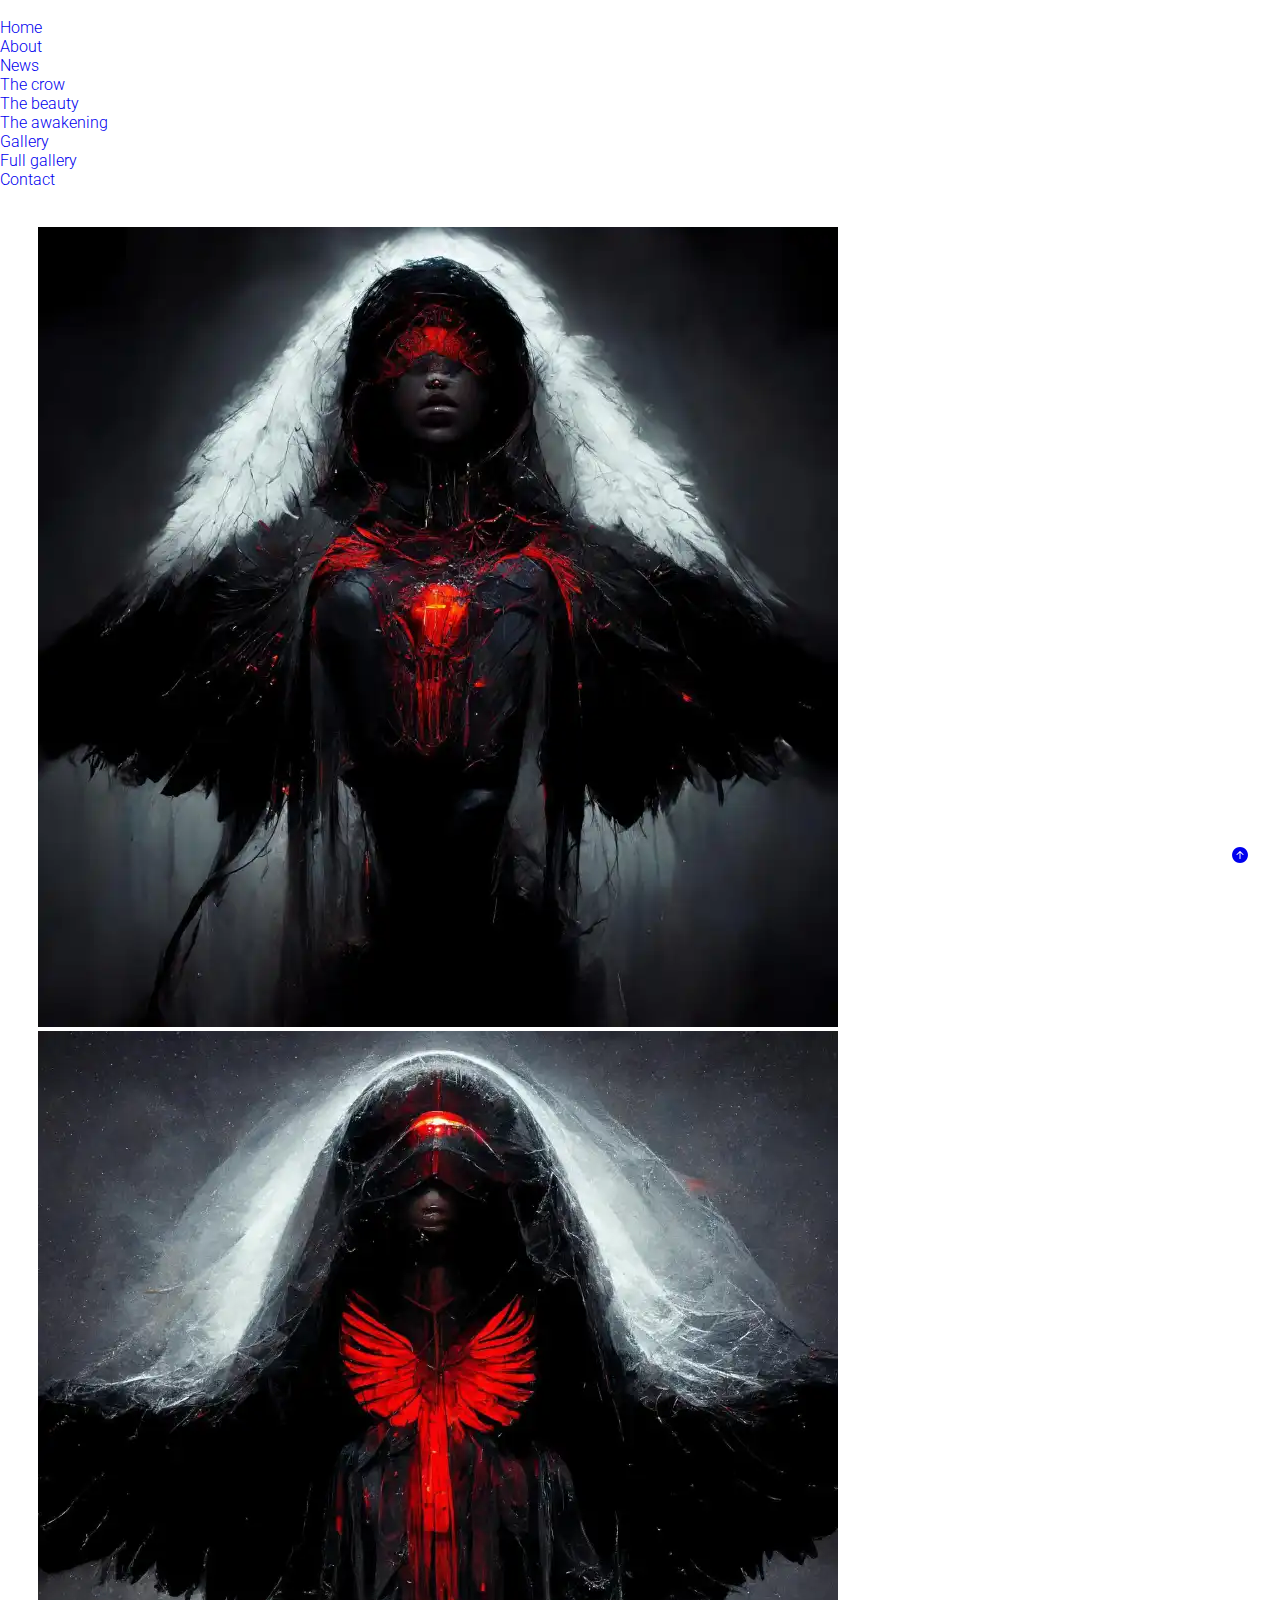
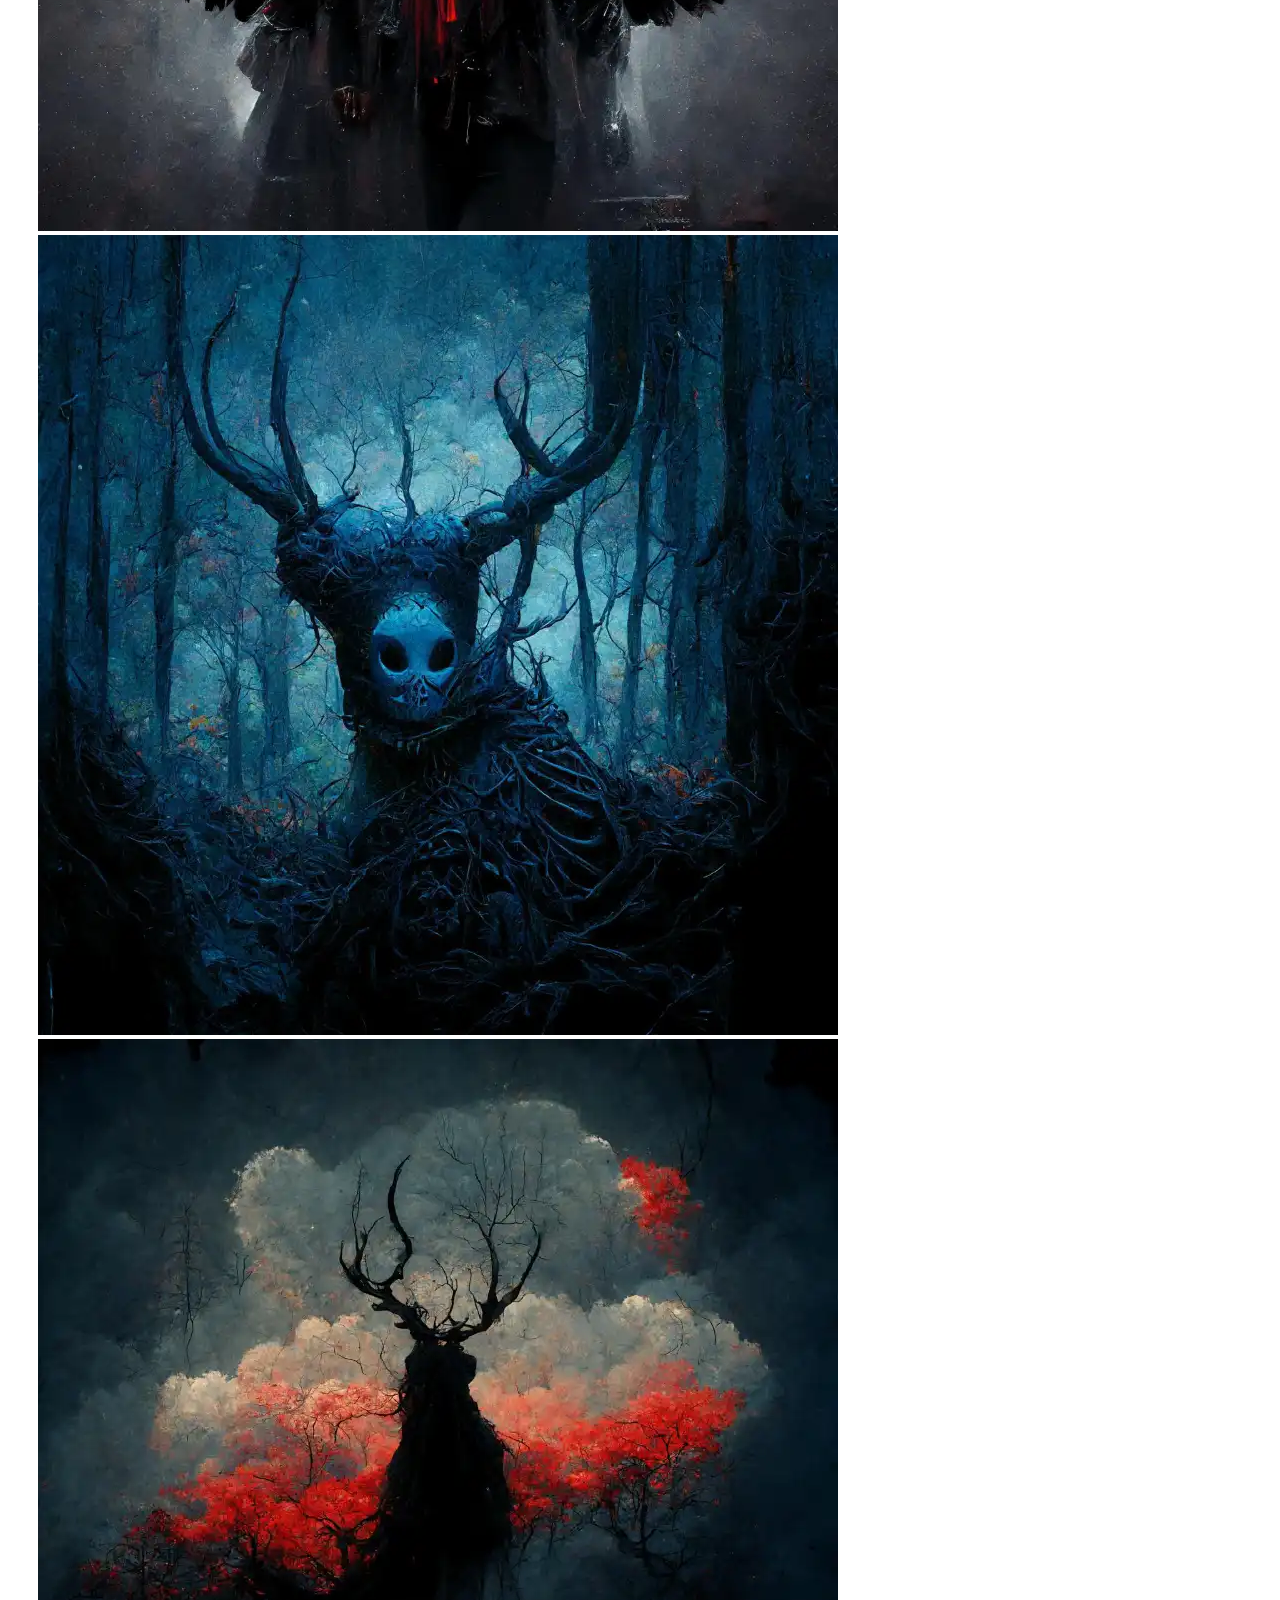
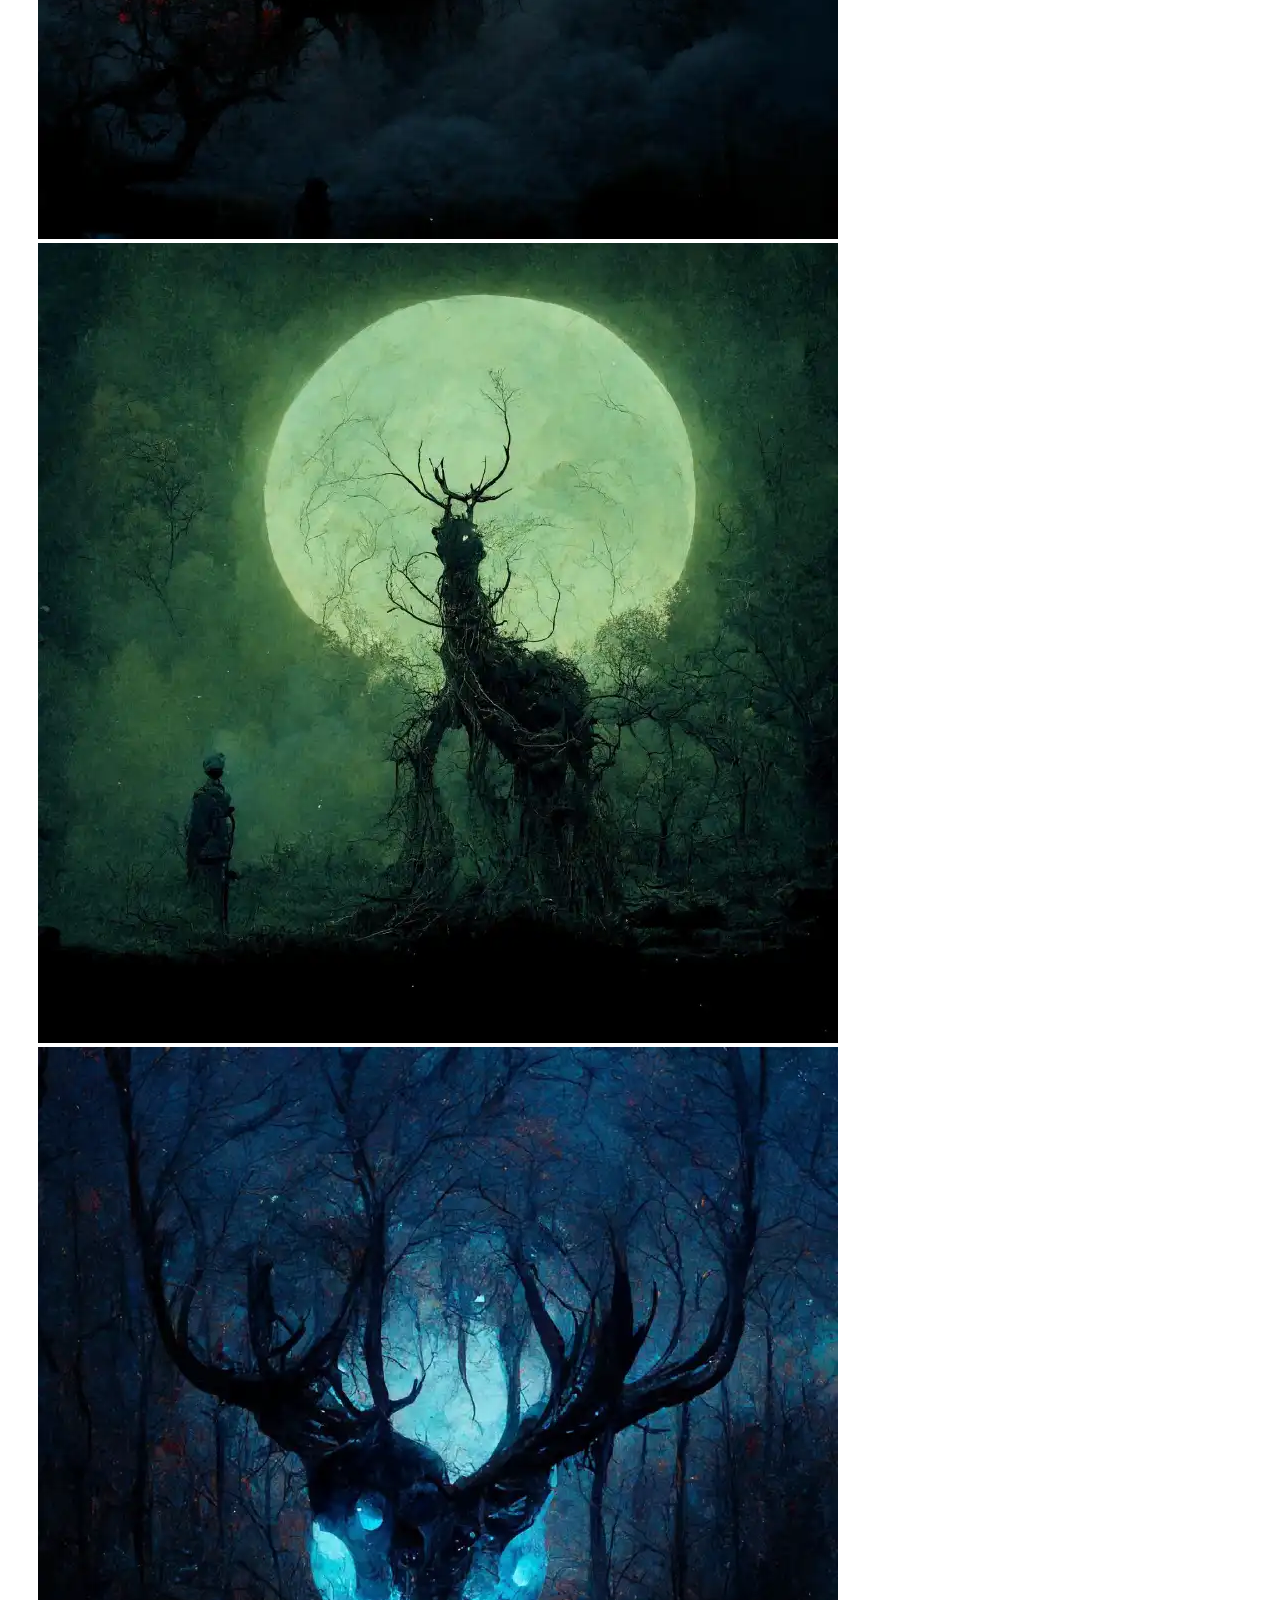
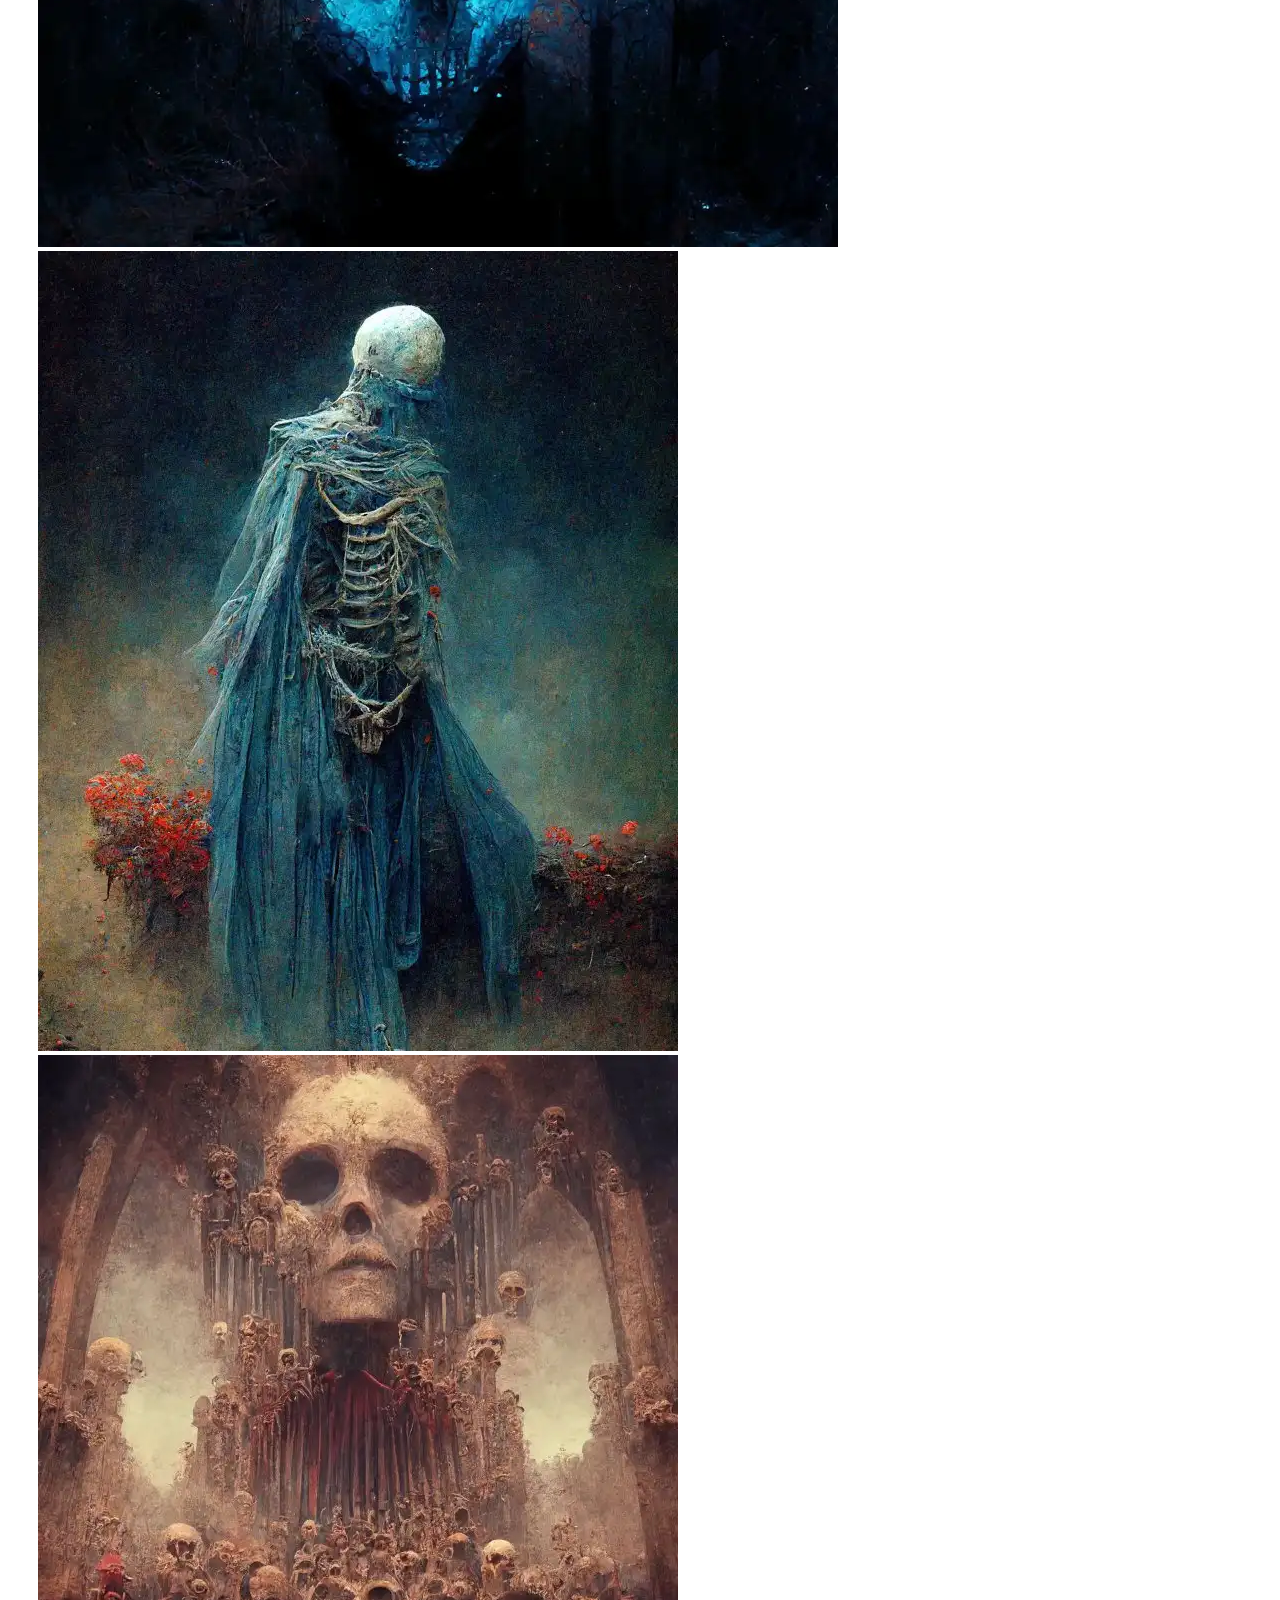
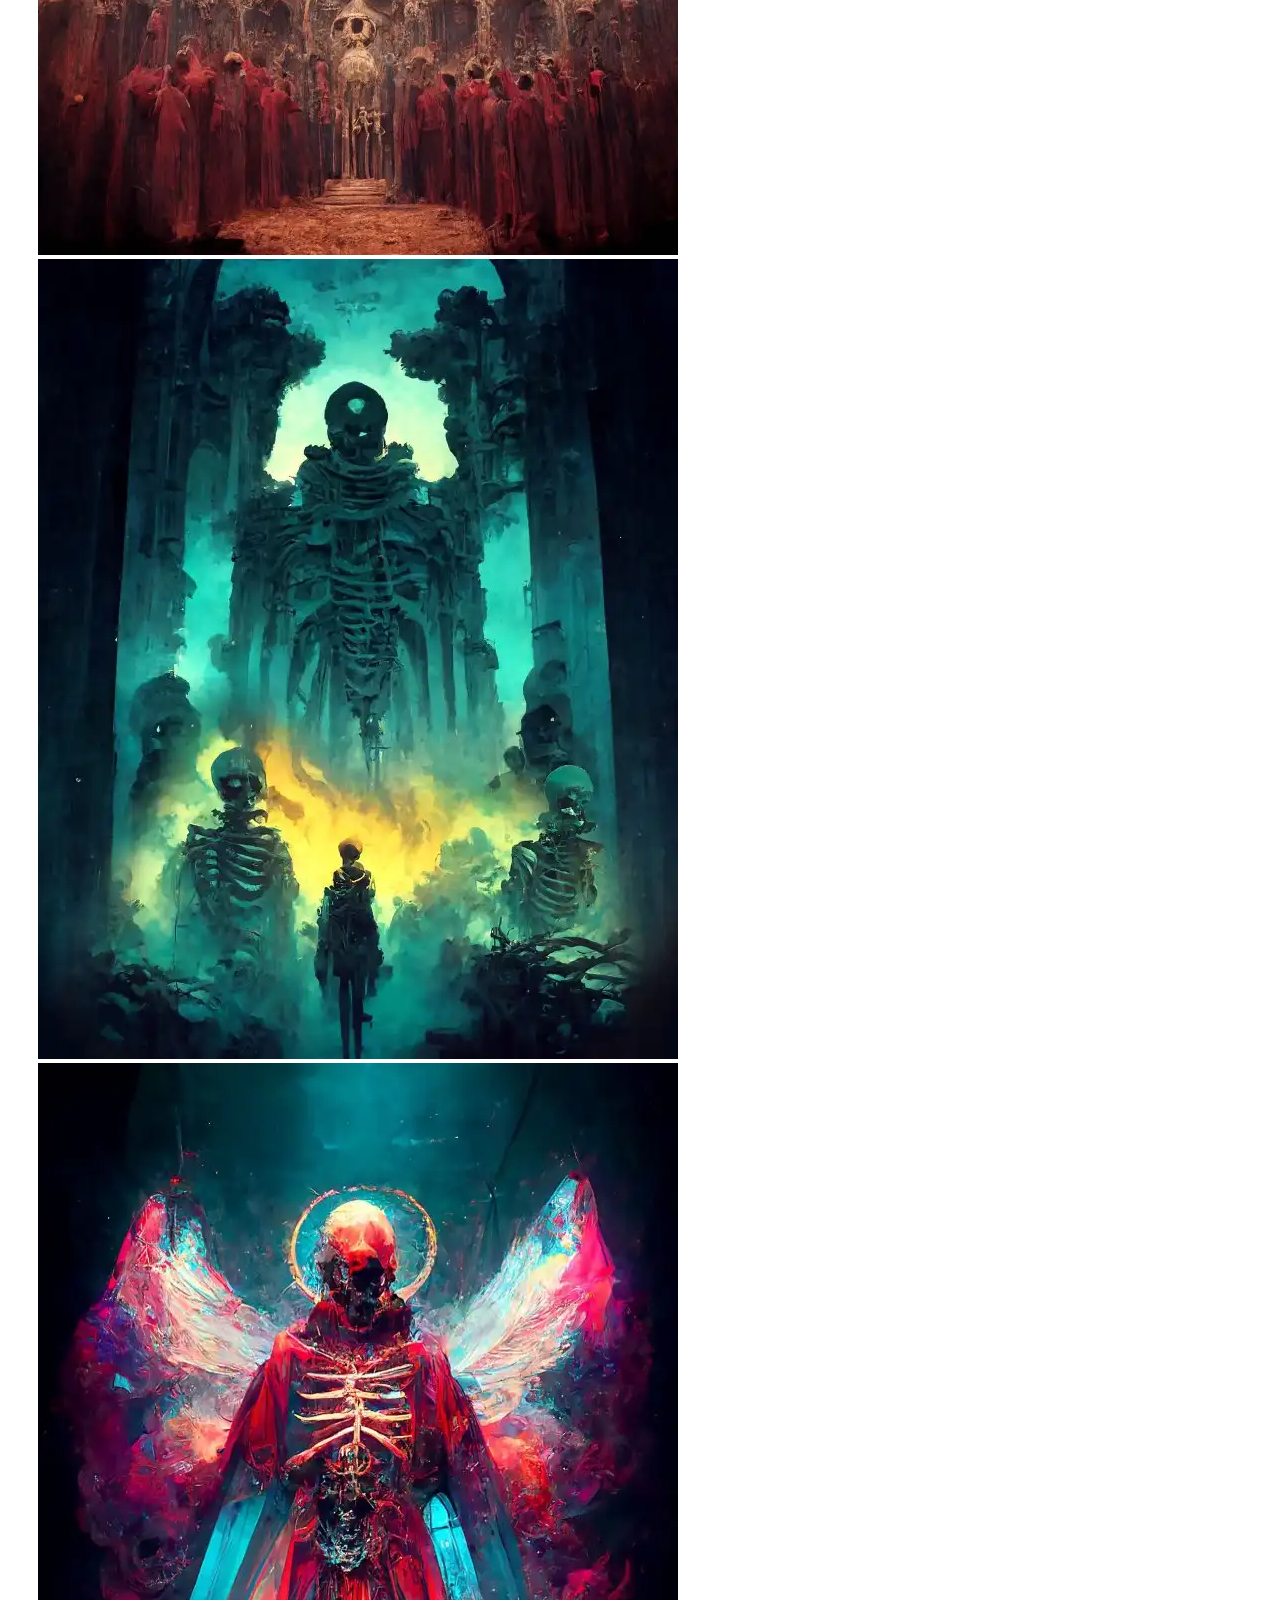
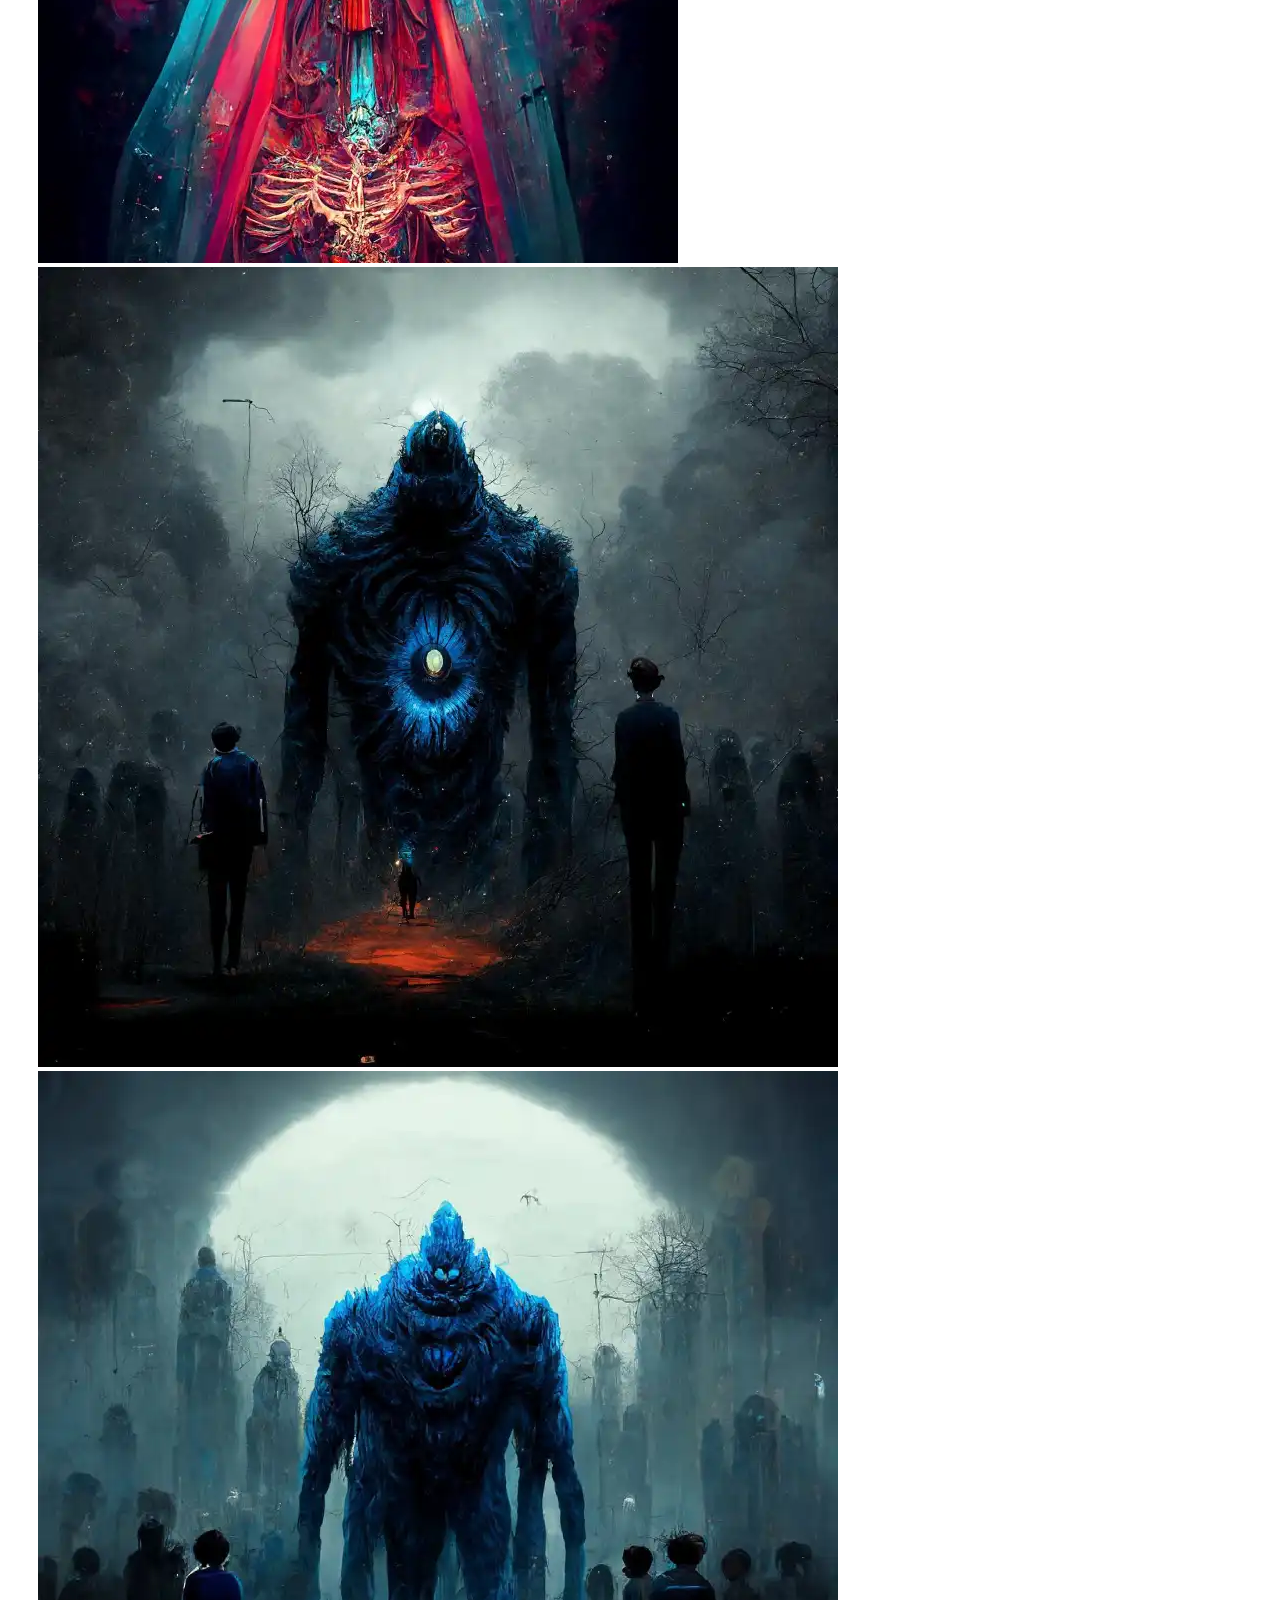
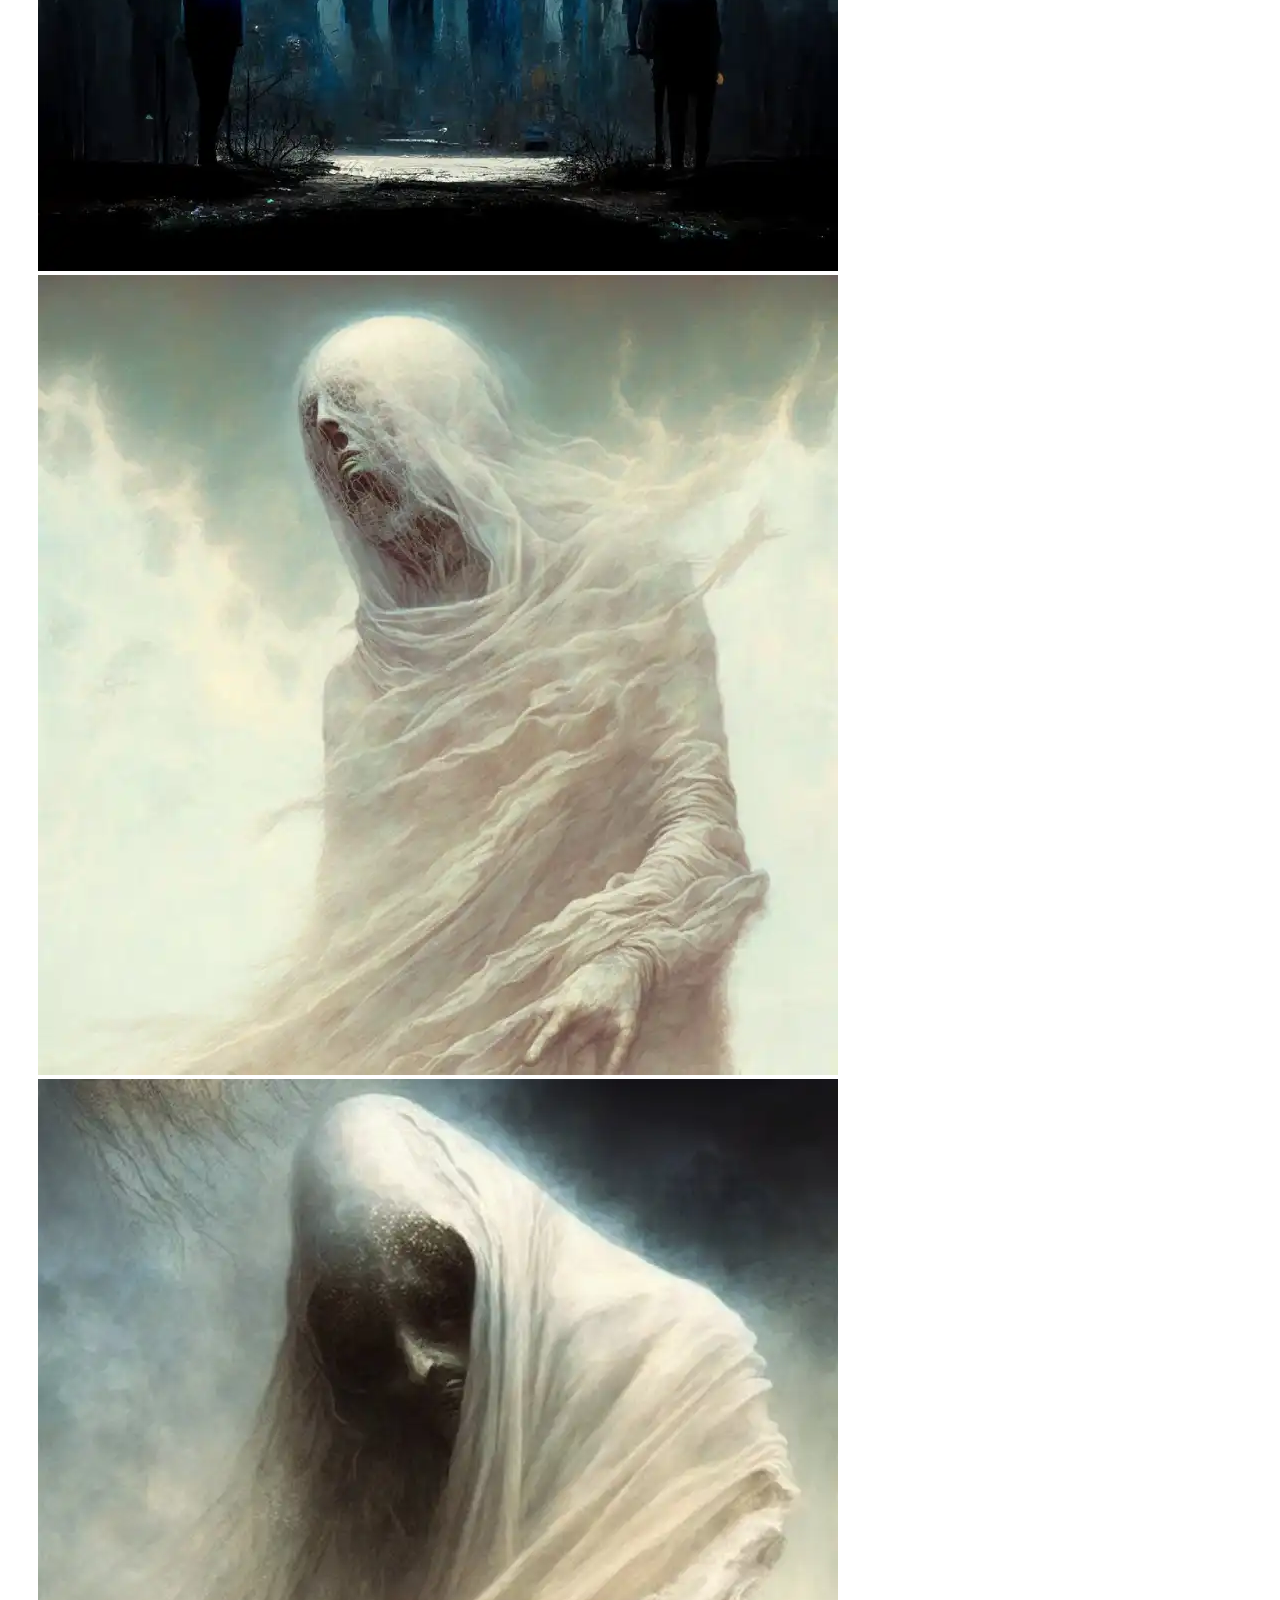
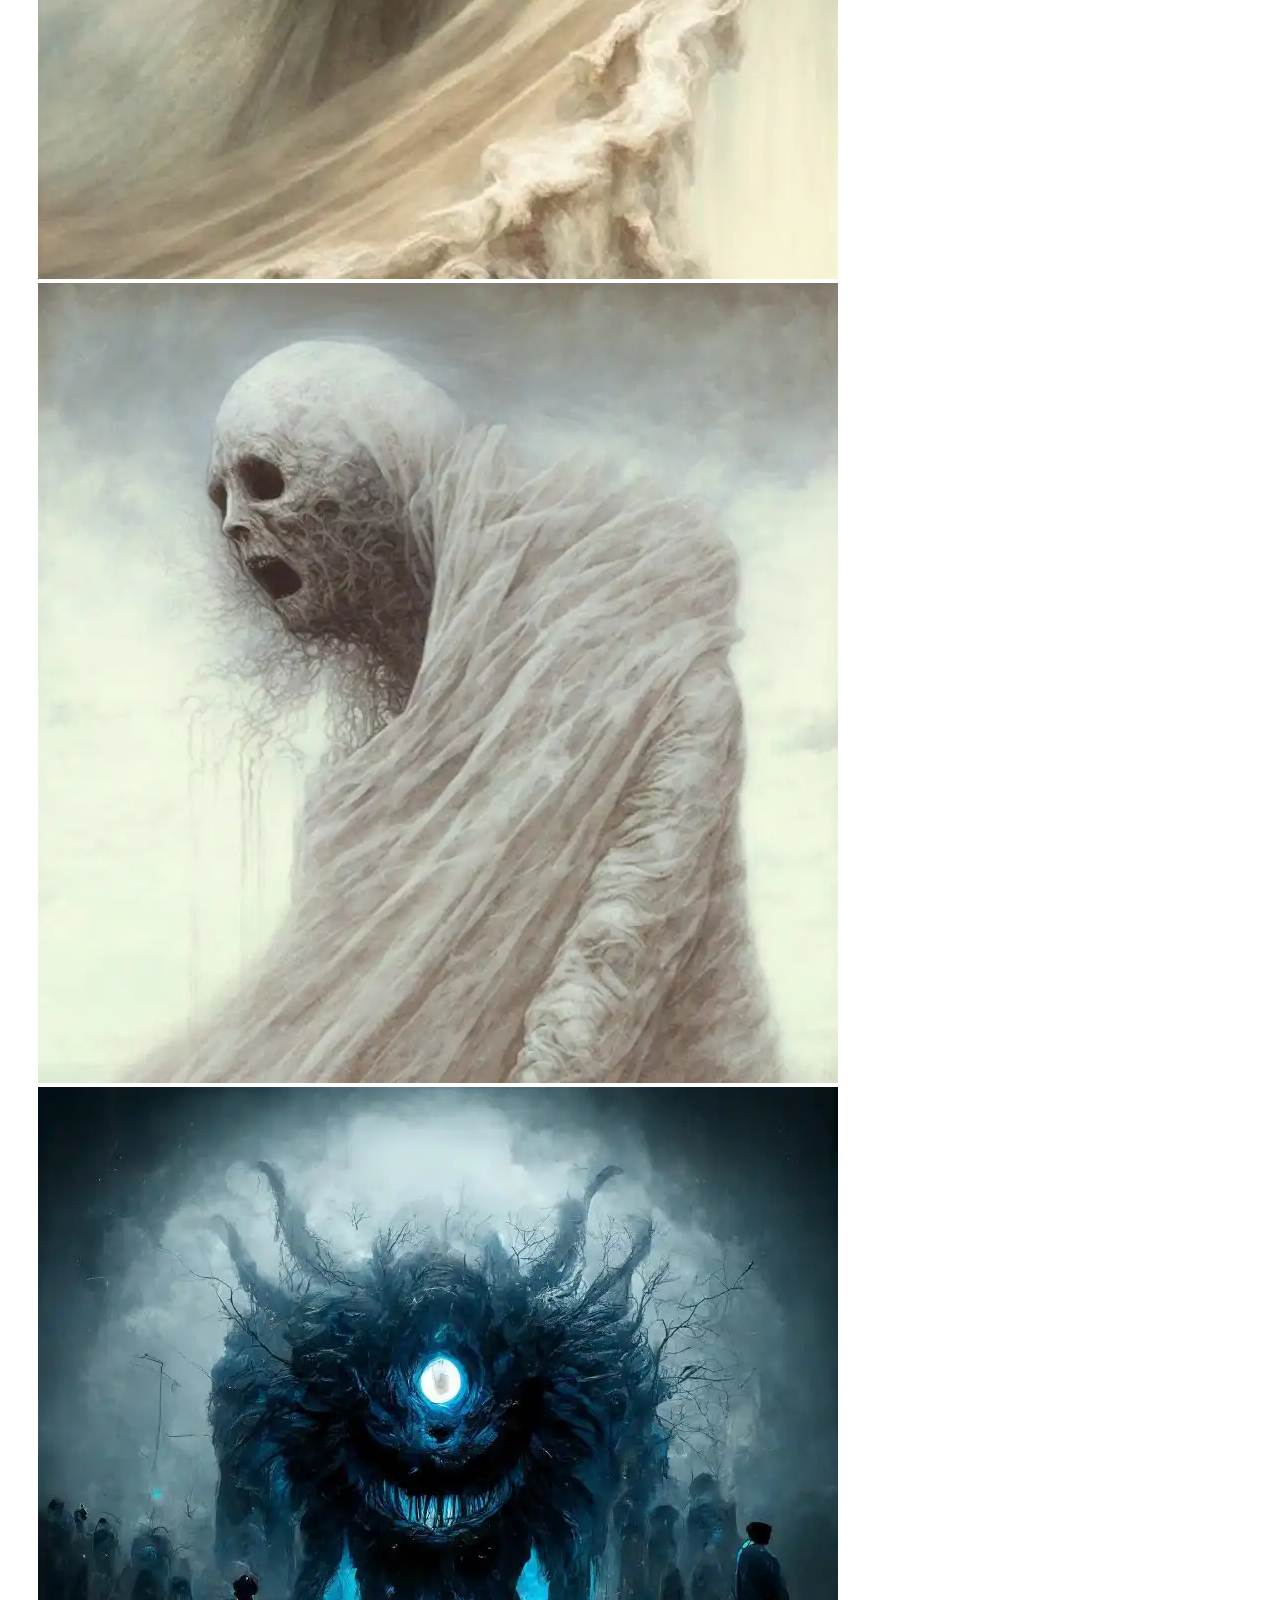
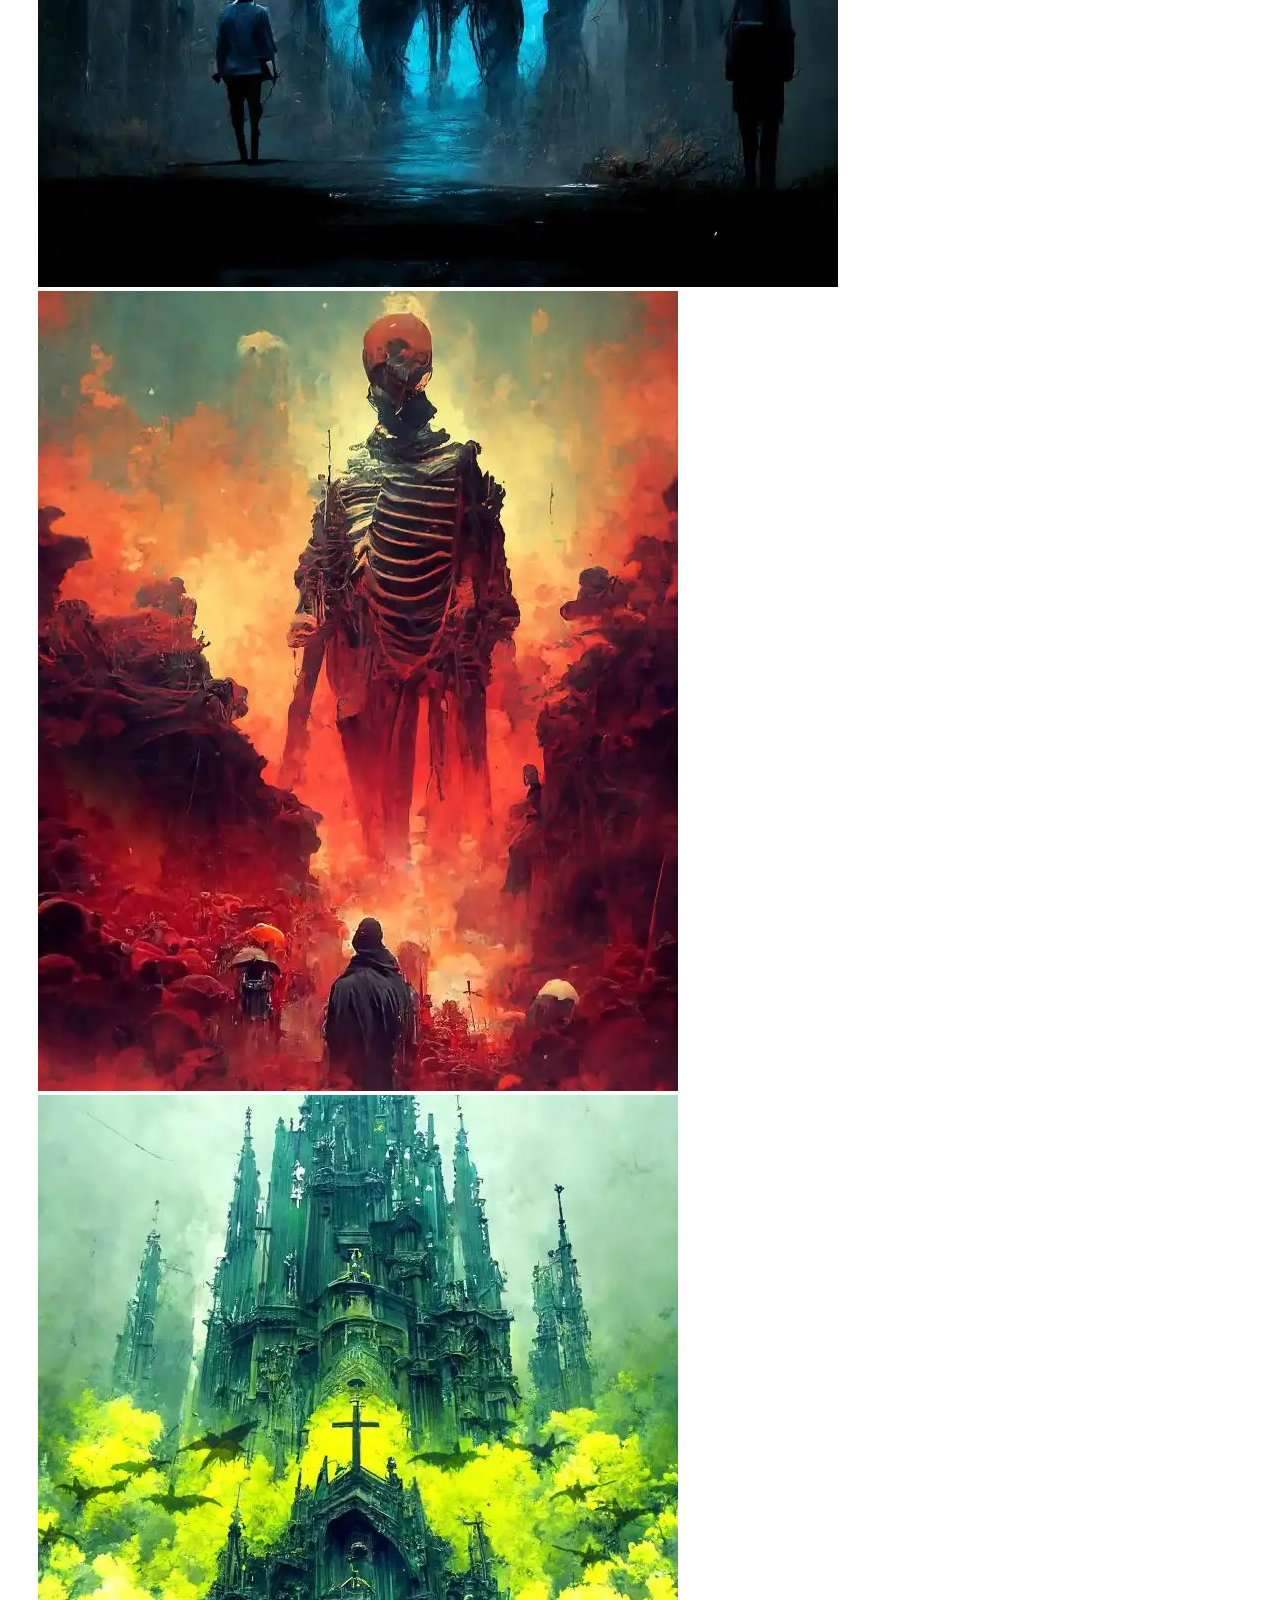
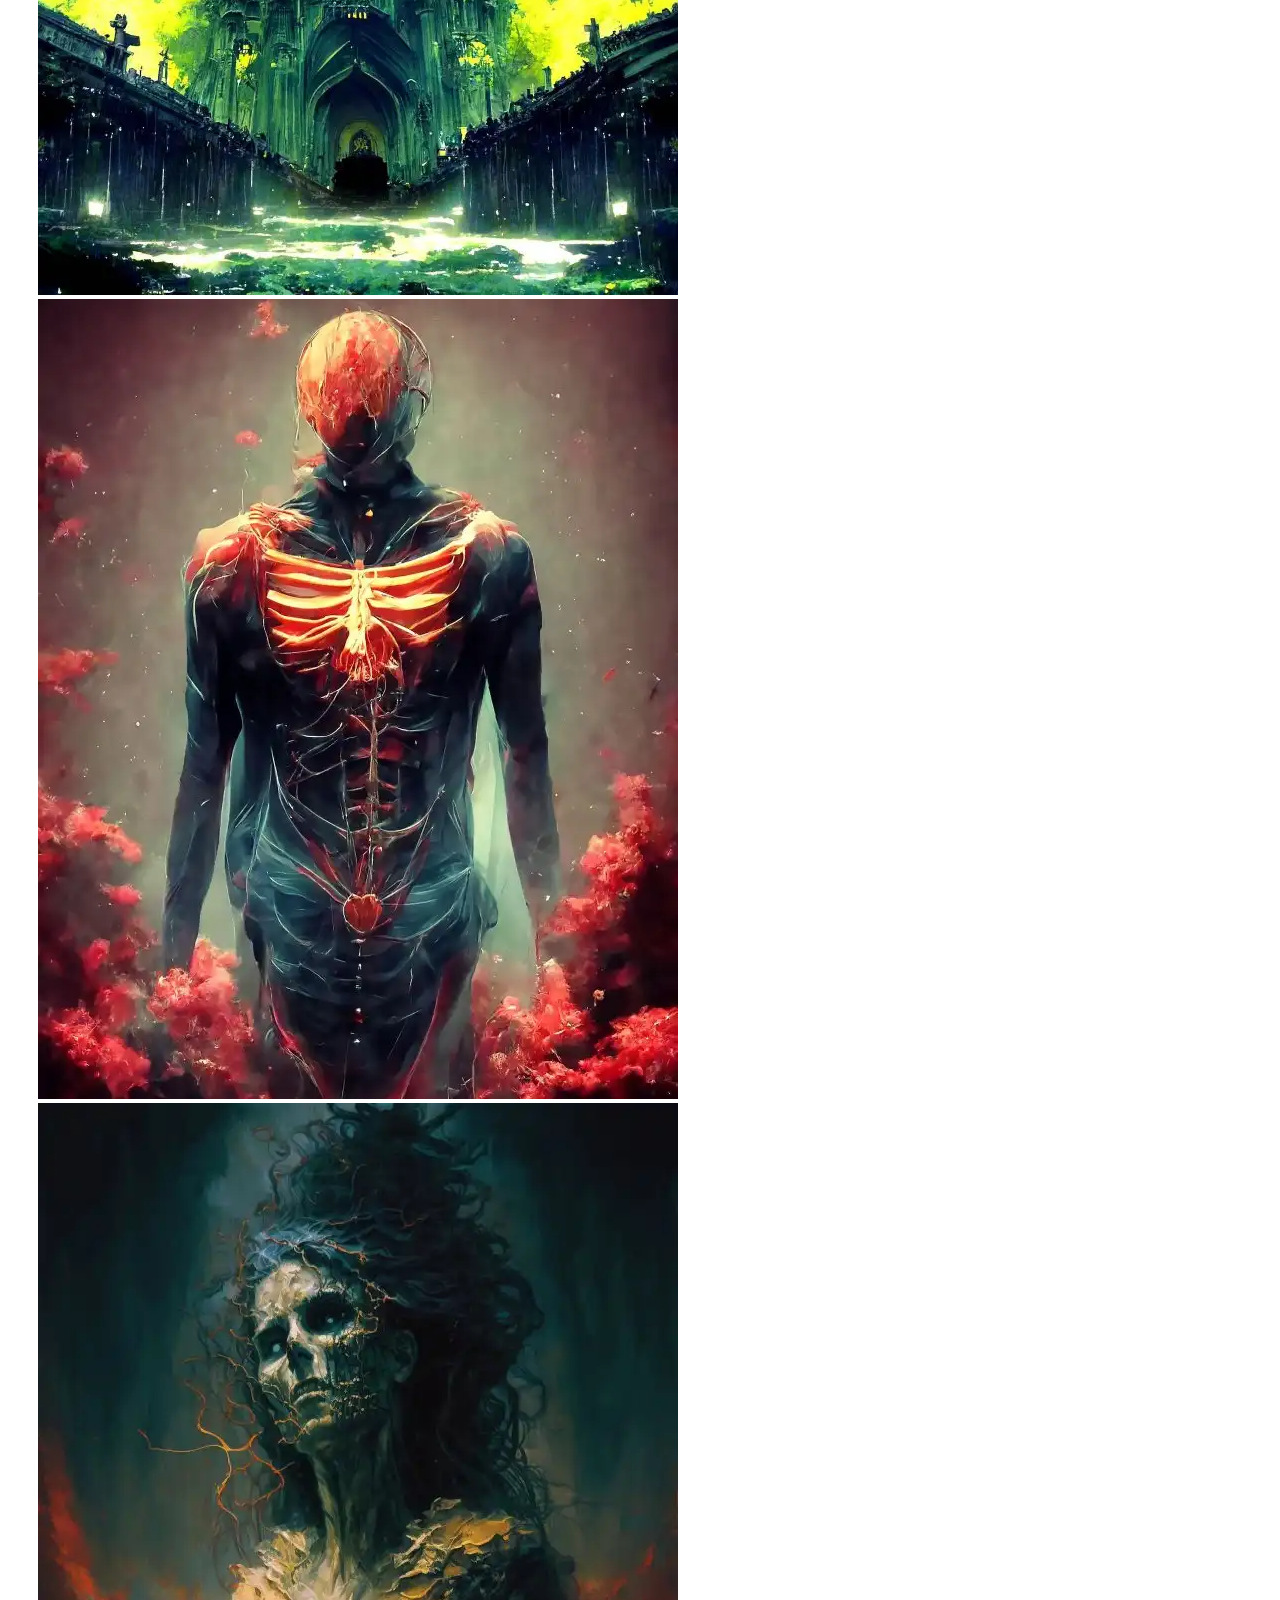
==== pages/gallery.html @ 19bfbe84 "commit de proyecto final" ====
<!DOCTYPE html>
<html lang="en">

<head>
    <meta charset="UTF-8">
    <meta http-equiv="X-UA-Compatible" content="IE=edge">
    <meta name="viewport" content="width=device-width, initial-scale=1.0">
    <meta name="description" content="full gallery for abysmial art">
    <meta name="keywords" content="art, gallery, abysmial, AI, artificial, dark, comission">
    <link rel="shortcut icon" href="../media/misc/favIcon.jpg" type="image/x-icon">
    <link href="https://cdn.jsdelivr.net/npm/bootstrap@5.3.0-alpha3/dist/css/bootstrap.min.css" rel="stylesheet"
        integrity="sha384-KK94CHFLLe+nY2dmCWGMq91rCGa5gtU4mk92HdvYe+M/SXH301p5ILy+dN9+nJOZ" crossorigin="anonymous">
    <link rel="stylesheet" href="https://cdn.jsdelivr.net/npm/bootstrap-icons@1.10.5/font/bootstrap-icons.css">
    <link rel="stylesheet" href="../css/styles.css">
    <title>Abysmial AI art - Gallery</title>
</head>

<body>
    <!--inicio navbar-->
    <nav class="navbar fixed-top navbar-expand-lg bg-black" data-bs-theme="dark">
        <button class="navbar-toggler ms-auto" type="button" data-bs-toggle="collapse"
            data-bs-target="#navbarNavDropdown" aria-controls="navbarNavDropdown" aria-expanded="false"
            aria-label="Toggle navigation">
            <span class="navbar-toggler-icon c-toggler-icon"></span>
        </button>
        <div class="collapse navbar-collapse justify-content-center" id="navbarNavDropdown">
            <!-- justify-content-center centra todo, va aca para que el boton de mobile no quede centrado-->
            <ul class="navbar-nav">
                <li class="nav-item px-3"> <!--px es padding derecha-->
                    <a class="c-link nav-link text-white" href="../index.html#home">Home</a>
                </li>
                <li class="nav-item px-3">
                    <a class="c-link nav-link text-white" href="../index.html#about">About</a>
                </li>
                <li class="nav-item dropdown px-3">
                    <a class="c-link nav-link dropdown-toggle text-white" href="#" role="button"
                        data-bs-toggle="dropdown" aria-expanded="false">
                        News
                    </a>
                    <ul class="dropdown-menu px-3 bg-black">
                        <li><a class="c-link dropdown-item text-white" href="./theCrow.html">The crow</a></li>
                        <li><a class="c-link dropdown-item text-white" href="./theBeauty.html">The beauty</a></li>
                        <li><a class="c-link dropdown-item text-white" href="./theAwakening.html">The awakening</a></li>
                    </ul>
                </li>
                <li class="nav-item dropdown px-3">
                    <a class="c-link nav-link dropdown-toggle text-white" href="#gallery" role="button"
                        data-bs-toggle="dropdown" aria-expanded="false">
                        Gallery
                    </a>
                    <ul class="dropdown-menu px-3 bg-black">
                        <li><a class="c-link dropdown-item text-white" href="./gallery.html">Full gallery</a></li>
                    </ul>
                </li>
                <li class="nav-item px-3">
                    <a class="c-link nav-link text-white" href="../index.html#contact">Contact</a>
                </li>
            </ul>
        </div>
    </nav>
    <!--fin navbar-->

    <section class="container mt-5 mb-5" id="gallery-full">
        <div class="row">
            <div class="col-xl-6 col-sm-12 p-2">
                <img class="img-fluid" src="../media/img/single/justice_1.webp" alt="justice 1">
            </div>
            <div class="col-xl-6 col-sm-12 p-2">
                <img class="img-fluid" src="../media/img/single/justice_2.webp" alt="justice 2">
            </div>
        </div>
        <div class="row">
            <div class="col-xl-3 col-md-6 col-sm-12 p-2">
                <img class="img-fluid" src="../media/img/single/nightStag_3.webp" alt="night stag 3">
            </div>
            <div class="col-xl-3 col-md-6 col-sm-12 p-2">
                <img class="img-fluid" src="../media/img/single/nightStag_1.webp" alt="night stag 1">
            </div>
            <div class="col-xl-3 col-md-6 col-sm-12 p-2">
                <img class="img-fluid" src="../media/img/single/nightStag_2.webp" alt="night stag 2">
            </div>
            <div class="col-xl-3 col-md-6 col-sm-12 p-2">
                <img class="img-fluid" src="../media/img/single/nightStag_5.webp" alt="night stag 5">
            </div>
        </div>
        <div class="row">
            <!--p-2 es el padding-->
            <div class="col-xl-3 col-md-6 col-sm-12 p-2">
                <img class="img-fluid" src="../media/img/single/loneliness.webp" alt="loneliness">
            </div>
            <div class="col-xl-3 col-md-6 col-sm-12 p-2">
                <img class="img-fluid" src="../media/img/single/home.webp" alt="home">
            </div>
            <div class=" col-xl-3 col-md-6 col-sm-12 p-2">
                <img class="img-fluid" src="../media/img/single/expanse.webp" alt="expanse">
            </div>
            <div class="col-xl-3 col-md-6 col-sm-12 p-2">
                <img class="img-fluid" src="../media/img/single/forgiveness.webp" alt="forgiveness">
            </div>
        </div>
        <div class="row">
            <div class="col-xl-6 col-sm-12 p-2">
                <img class="img-fluid" src="../media/img/single/blueIcon_2.webp" alt="blue icon 2">
            </div>
            <div class="col-xl-6 col-sm-12 p-2">
                <img class="img-fluid" src="../media/img/single/blueIcon_3.webp" alt="blue icon 3">
            </div>
        </div>
        <div class="row">
            <div class="col-xl-3 col-md-6 col-sm-12 p-2">
                <img class="img-fluid" src="../media/img/single/beyondThePale_1.webp" alt="the pale 1">
            </div>
            <div class="col-xl-3 col-md-6 col-sm-12 p-2">
                <img class="img-fluid" src="../media/img/single/beyondThePale_2.webp" alt="the pale 2">
            </div>
            <div class="col-xl-3 col-md-6 col-sm-12 p-2">
                <img class="img-fluid" src="../media/img/single/beyondThePale_3.webp" alt="the pale 3">
            </div>
            <div class="col-xl-3 col-md-6 col-sm-12 p-2">
                <img class="img-fluid" src="../media/img/single/blueIcon_1.webp" alt="blue icon 1">
            </div>
        </div>
        <div class="row">
            <div class="col-xl-3 col-sm-12 p-2">
                <img class="img-fluid" src="../media/img/single/iconOfSin.webp" alt="icon of sin">
            </div>
            <div class="col-xl-3  col-sm-12 p-2">
                <img class="img-fluid" src="../media/img/single/theCastle.webp" alt="the castle">
            </div>
            <div class="col-xl-3 col-sm-12 p-2">
                <img class="img-fluid" src="../media/img/single/vulnerability.webp" alt="vulnerability">
            </div>
            <div class="col-xl-3 col-sm-12 p-2">
                <img class="img-fluid" src="../media/img/single/decayingMemory.webp" alt="decaying memory">
            </div>
        </div>
        <div class="row">
            <div class="col-xl-6 col-sm-12 p-2">
                <img class="img-fluid" src="../media/img/single/orchestra.webp" alt="orchesta">
            </div>
            <div class="col-xl-6 col-sm-12 p-2">
                <img class="img-fluid" src="../media/img/single/theLamentConfiguration.webp" alt="lament configuration">
            </div>
        </div>
        <div class="row">
            <div class="col-xl-3 col-md-6 col-sm-12 p-2">
                <img class="img-fluid" src="../media/img/single/ceremonium_1.webp" alt="ceremonium 1">
            </div>
            <div class="col-xl-3 col-md-6 col-sm-12 p-2">
                <img class="img-fluid" src="../media/img/single/ceremonium_2.webp" alt="ceremonium 2">
            </div>
            <div class="col-xl-3 col-md-6 col-sm-12 p-2">
                <img class="img-fluid" src="../media/img/single/ceremonium_3.webp" alt="ceremonium 3">
            </div>
            <div class="col-xl-3 col-md-6 col-sm-12 p-2">
                <img class="img-fluid" src="../media/img/single/ceremonium_4.webp" alt="ceremonium 4">
            </div>
        </div>
        <div class="row">
            <div class="col-xl-3 col-md-6 col-sm-12 p-2">
                <img class="img-fluid" src="../media/img/single/theBride.webp" alt="the BRIDE">
            </div>
            <div class="col-xl-3 col-md-6 col-sm-12 p-2">
                <img class="img-fluid" src="../media/img/single/sunGod.webp" alt="sun god">
            </div>
            <div class="col-xl-3 col-md-6 col-sm-12 p-2">
                <img class="img-fluid" src="../media/img/single/theFlock.webp" alt="the flock">
            </div>
            <div class="col-xl-3 col-md-6 col-sm-12 p-2">
                <img class="img-fluid" src="../media/img/single/grace.webp" alt="grace">
            </div>
        </div>
        <div class="row">
            <div class="col-xl-6 col-sm-12 p-2">
                <img class="img-fluid" src="../media/img/single/inconscinece_1.webp" alt="inconscience 1">
            </div>
            <div class="col-xl-6 col-sm-12 p-2">
                <img class="img-fluid" src="../media/img/single/inconscinece_2.webp" alt="inconscience 2">
            </div>
        </div>
        <div class="row">
            <div class="col-12 p-2">
                <img class="img-fluid" src="../media/img/single/principal.webp" alt="principal">
            </div>
        </div>
    </section>

    <footer class="container-fluid justify-content-center d-flex bg-black text-white p-5">
        <div class="row mx-auto">
            <div class="col-xl-6 c-footer-space align-self-center">
                <!--fw es font weight-->
                <p class="fw-bold">Contact</p>
                <!--text-center alinea al centro el icono | py es padding eje y-->
                <a class="text-white" href="https://www.instagram.com/abysmial/">
                    <p><i class="bi bi-instagram text-center"></i> Abysmial</p>
                </a>
                <p><i class="bi bi-envelope text-center"></i> mail@mail.com</p>
                <p><i class="bi bi-telephone text-center"></i> 099 027 878</p>
            </div>
            <div class="col-xl-6 c-footer-space">
                <p class="fw-bold">Credits</p>
                <p>Site by MSan</p>
                <a class="text-white" href="https://www.instagram.com/abysmial/">
                    <p>Art by Abysmial</p>
                </a>
            </div>
        </div>
    </footer>
    <div class="c-scroll-top">
        <a class=" c-scroll-top__link c-scroll-top-icon" href="#gallery-full">
            <i class="fs-2 bi bi-arrow-up-circle-fill"></i>
        </a>
    </div>
    <script src="https://cdn.jsdelivr.net/npm/bootstrap@5.3.0-alpha3/dist/js/bootstrap.bundle.min.js"
        integrity="sha384-ENjdO4Dr2bkBIFxQpeoTz1HIcje39Wm4jDKdf19U8gI4ddQ3GYNS7NTKfAdVQSZe"
        crossorigin="anonymous"></script>
</body>

</html>
---- css/styles.css ----
@charset "UTF-8";
/** CSS VARIABLES PREFIX **/
@import url("https://fonts.googleapis.com/css2?family=Roboto:wght@100;300;400;500&display=swap");
/** FONT SIZES (c-fs-number)**/
/** COLORES **/
/*reset inicio*/
* {
  margin: 0;
  padding: 0;
}

/*header inicio*/
header {
  height: 75vh;
  background: linear-gradient(to right, rgba(0, 0, 0, 0.5), rgba(0, 0, 0, 0.1), rgba(0, 0, 0, 0)), url(../media/misc/banner.webp) no-repeat;
  /*para que me haga una sombra a la izquierda y no moleste fondo con el texto*/
  background-size: cover;
  background-position: top;
  overflow-x: hidden;
  /*container fluid del header me generaba un scrollbar, solucionado con esto*/
}

/*fin header*/
/*sections inicio*/
#about,
#news,
#gallery,
#gallery-full,
#contact,
#new {
  padding: 3%;
  /*este padding si lo ponia con medidas absolutas me dejaba mal el responsive*/
}

.c-link {
  transition: 0.2s;
}
.c-link:hover {
  color: #0080ff !important;
  background-color: white !important;
  transform: scale(0, 0);
}

.dropdown-menu {
  border: none !important;
}

.c-image {
  /*para acomodar tamaño inicial de about us*/
  height: 100%;
  object-fit: cover;
  transition: all 0.5s;
  /*paraque sea gradual*/
}
.c-image:hover {
  transform: scale(1.3);
}

.c-img-link {
  /*para cuando le haga  hover se agrande pero no tenga overflow*/
  overflow: hidden !important;
}

.c-image {
  /*para acomodar tamaño inicial de about us*/
  height: 100%;
  object-fit: cover;
  overflow: hidden !important;
}

h1, h2, h3, h4, h5, h6 {
  font-family: "Roboto", sans-serif !important;
  font-weight: 400;
}

.c-h1 {
  text-shadow: 1px 1px 10px #000000;
  font-family: "Roboto", sans-serif !important;
  font-weight: 400;
  font-size: 4rem;
}

.c-h2 {
  text-shadow: 1px 1px 10px #000000;
  font-family: "Roboto", sans-serif !important;
  font-weight: 100 !important;
  font-size: 3rem;
}

/*para el boton del header*/
.c-h3 {
  margin: 5px 50px 5px 50px;
  font-family: "Roboto", sans-serif !important;
  font-size: 1.25rem;
  font-weight: 400;
}

a {
  text-decoration: none;
  font-family: "Roboto", sans-serif !important;
  font-weight: 300;
  /*para sacarle formato a los links del footer*/
}

p {
  font-family: "Roboto", sans-serif !important;
  font-weight: 300 !important;
}

.p-small {
  font-size: 1.25rem !important;
  color: rgb(100, 100, 100);
}
.p-middle {
  font-size: 1.5rem !important;
  color: rgb(100, 100, 100);
}
.p-big {
  font-size: 1.875rem !important;
  color: rgb(100, 100, 100);
}

a {
  border-radius: 8px;
}

.btn {
  border-radius: 50px;
  transition: 0.3s;
  /*para redondear botones de boostrap*/
  background-color: var(--def-color-primary, #0080ff) !important;
}
.btn:hover {
  color: #0080ff !important;
  background-color: white !important;
  transform: scale(1.1, 1.1);
}

/*icono back to top*/
.c-scroll-top {
  position: absolute;
  right: 3rem;
}
.c-scroll-top__link {
  position: fixed; /*para que siga el scroll y quede fijo*/
  top: 94vh;
  transition: 0.3s;
}
.c-scroll-top__link:hover {
  transform: scale(1.4);
}

.c-button {
  transition: 0.3s;
}
.c-button:active {
  background-color: var(--def-color-primary, #0080ff) !important; /*hice clase custom para que no afectara el slider*/
}
.c-button:hover {
  color: #0080ff !important;
  background-color: white !important;
  transform: scale(1.1, 1.1);
}

.c-link:hover {
  color: #0080ff !important;
  background-color: white !important;
  transform: scale(1.1, 1.1);
}

.card-text {
  font-size: 1.5rem;
}

.card {
  transition: all 0.4s;
}
.card:hover {
  transform: translateY(-3%);
  background-color: #000000;
  color: white;
  box-shadow: 2px 2px 2px 2px rgba(0, 0, 0, 0.1);
}
.card:hover .p-big, .card:hover .p-small, .card:hover .p-middle {
  color: white;
}

.c-item {
  height: 100%;
}

.icon-white {
  color: #dfdfdf;
}

.c-toggler-icon:active,
.c-toggler-icon:hover {
  border: none !important;
}

.c-toggler-icon {
  color: #dfdfdf !important;
}

.navbar-toggler {
  border: none;
}

.navbar-toggler:focus,
.navbar-toggler:active,
.navbar-toggler-icon:focus {
  /*le saco el resaltado del menu hamburguesa*/
  outline: none;
  box-shadow: none;
  border: 0;
}

.c-footer-space {
  /*para separar los items del footer*/
  margin: 0 20px 0 20px;
  width: 170px;
}

@media (max-width: 990px) {
  .c-text-center {
    text-align: center;
  }
  a {
    padding-left: 30px !important;
  }
}
@media (max-width: 511px) {
  /*para que quede centrado en dispositivos chicos*/
  .c-footer-space {
    /*para separar los items del footer*/
    margin: 0;
  }
  /*para que quede centrado en dispositivos chicos*/
  .c-scroll-top {
    position: absolute;
    right: 2rem;
  }
  .c-h3 {
    margin: 5px 30px 5px 30px;
  }
  .display-5 {
    font-size: 1.5rem;
  }
}
/*nota: todos los estilos que tengan c- son estilos custom, no pisan bootstrap ni lo genérico css*/

/*# sourceMappingURL=styles.css.map */
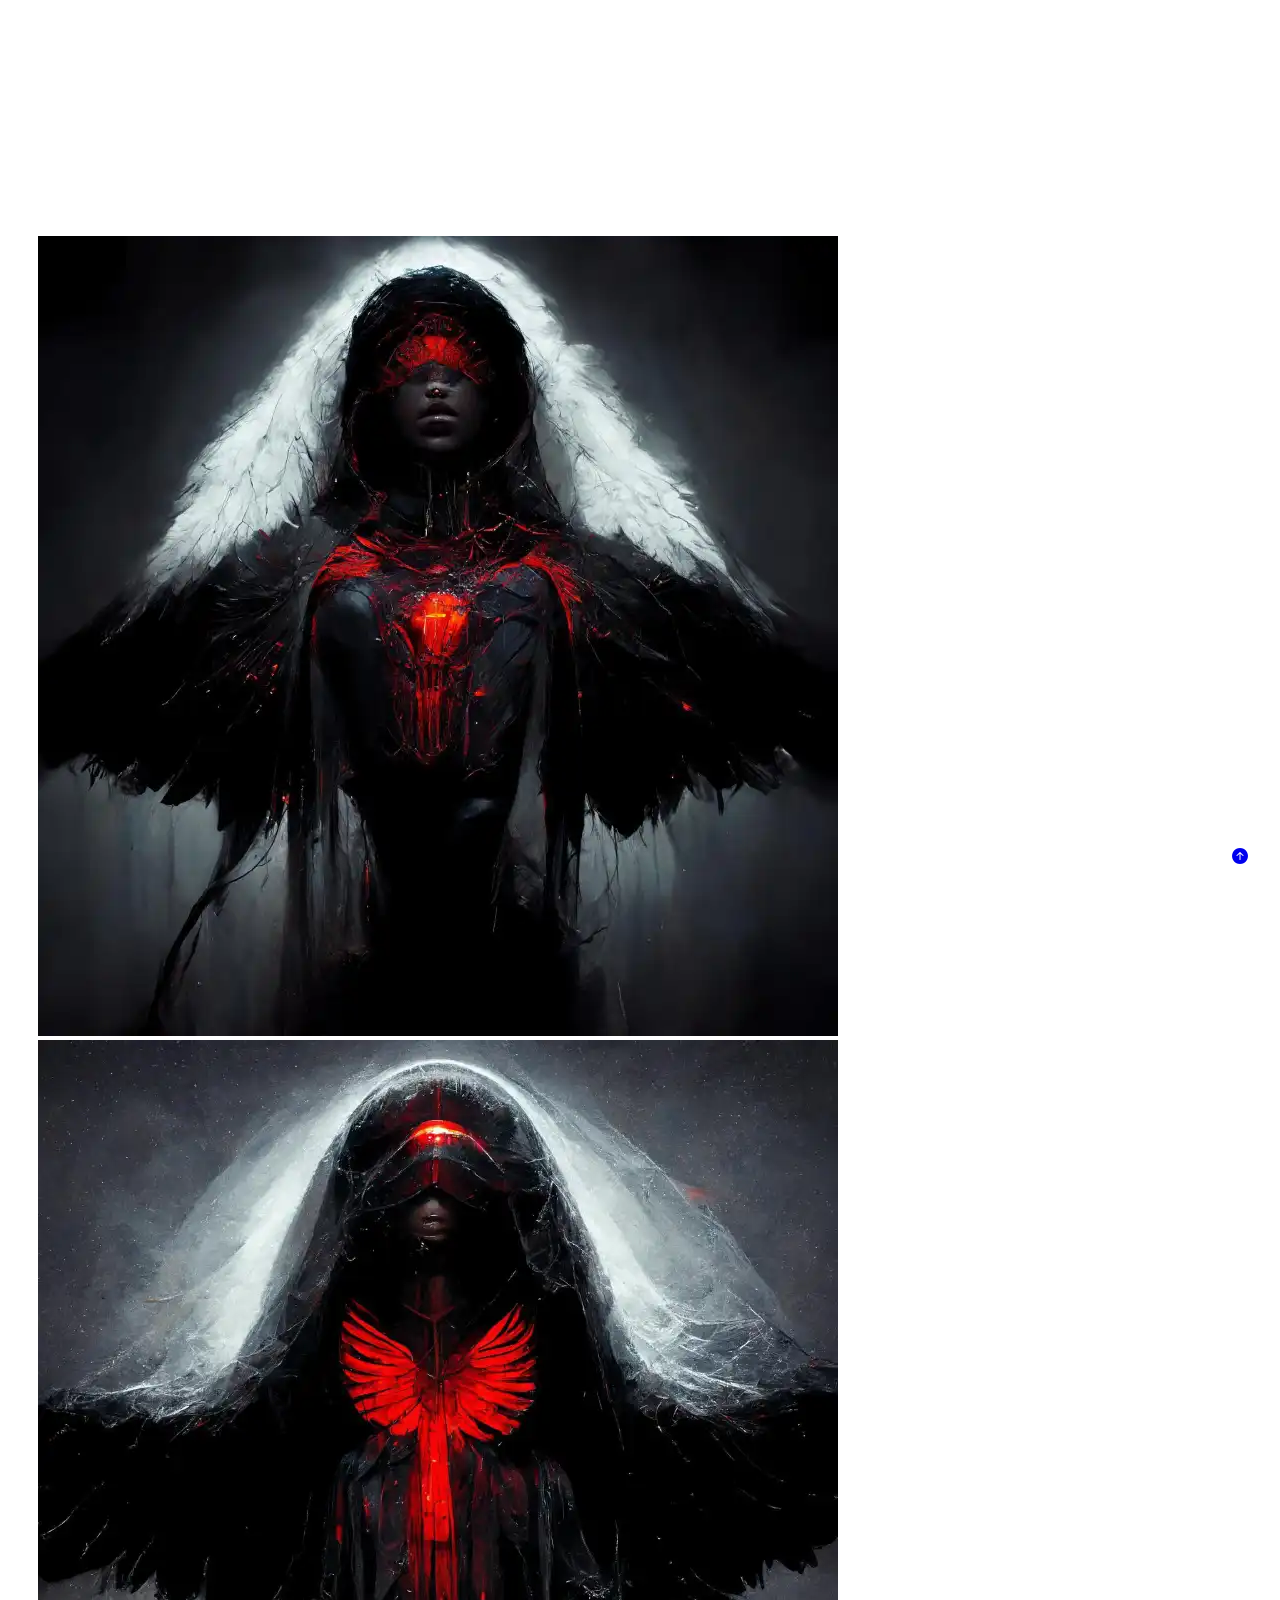
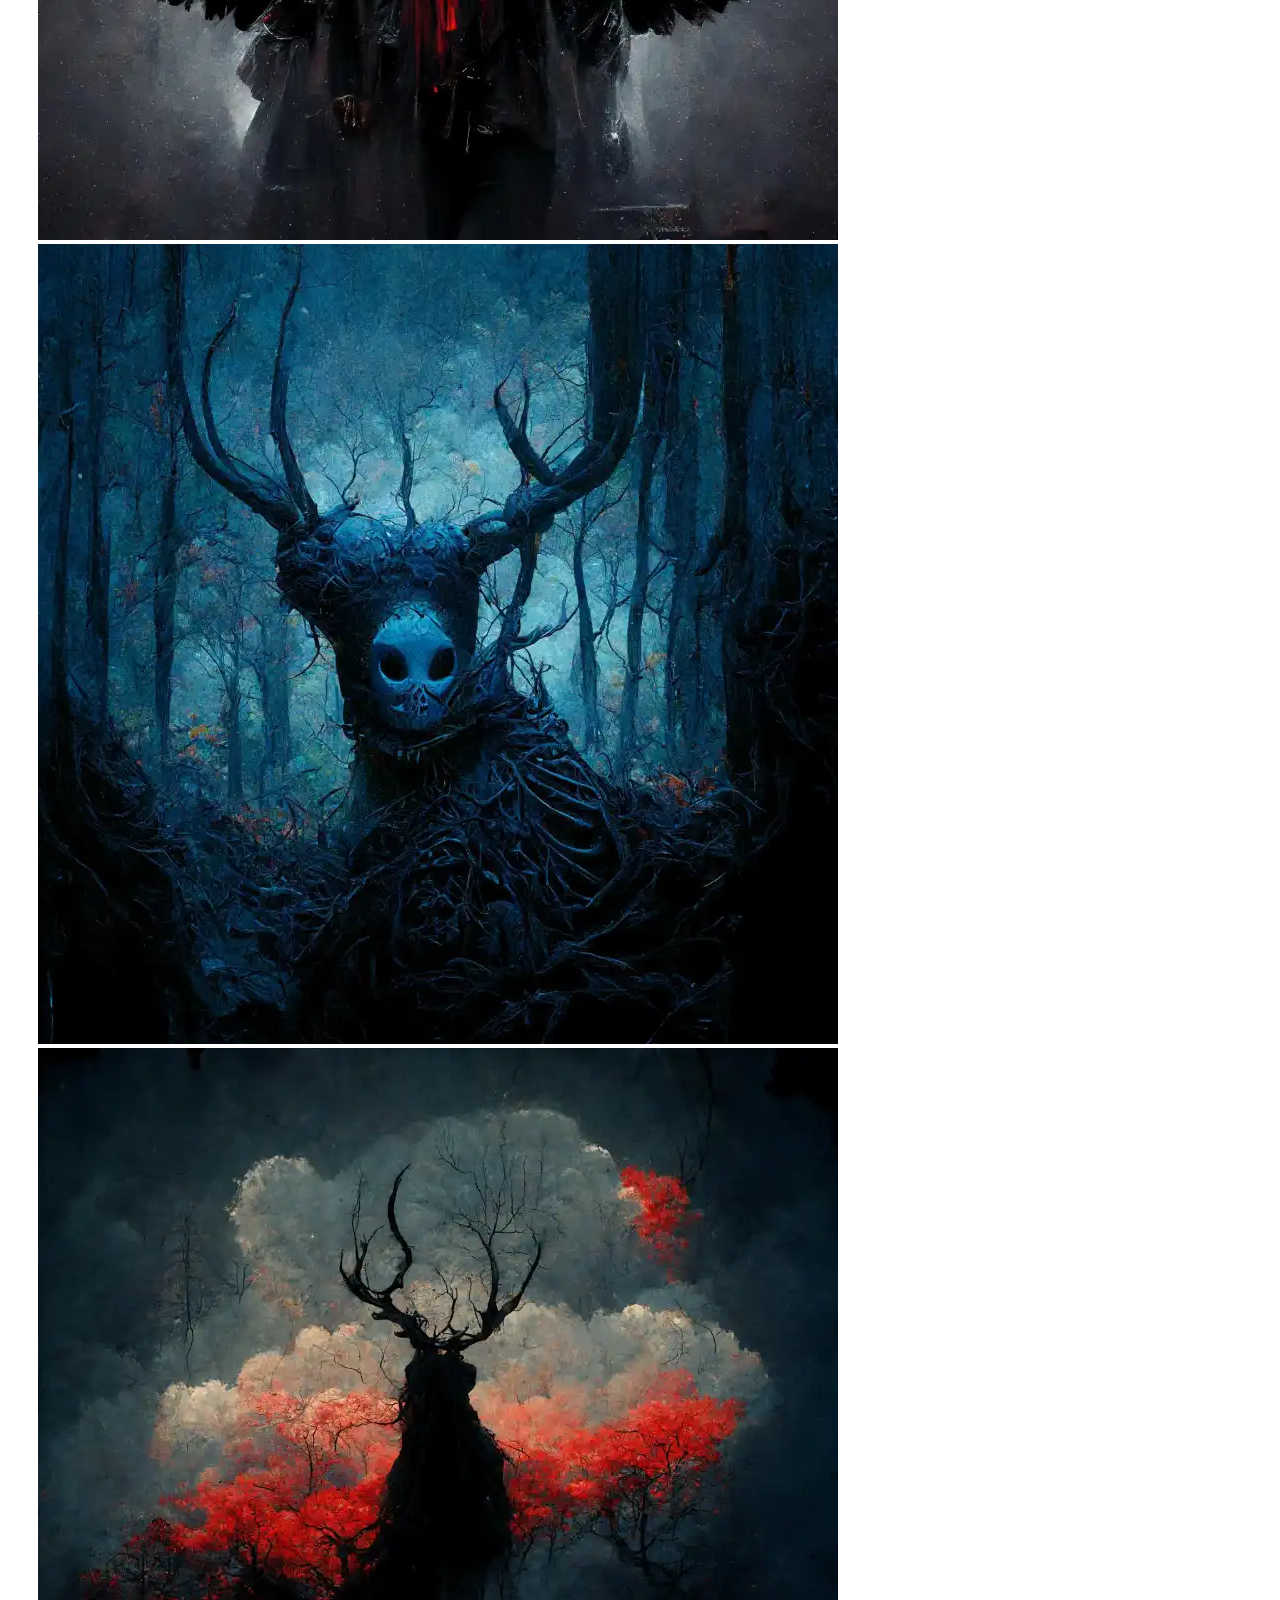
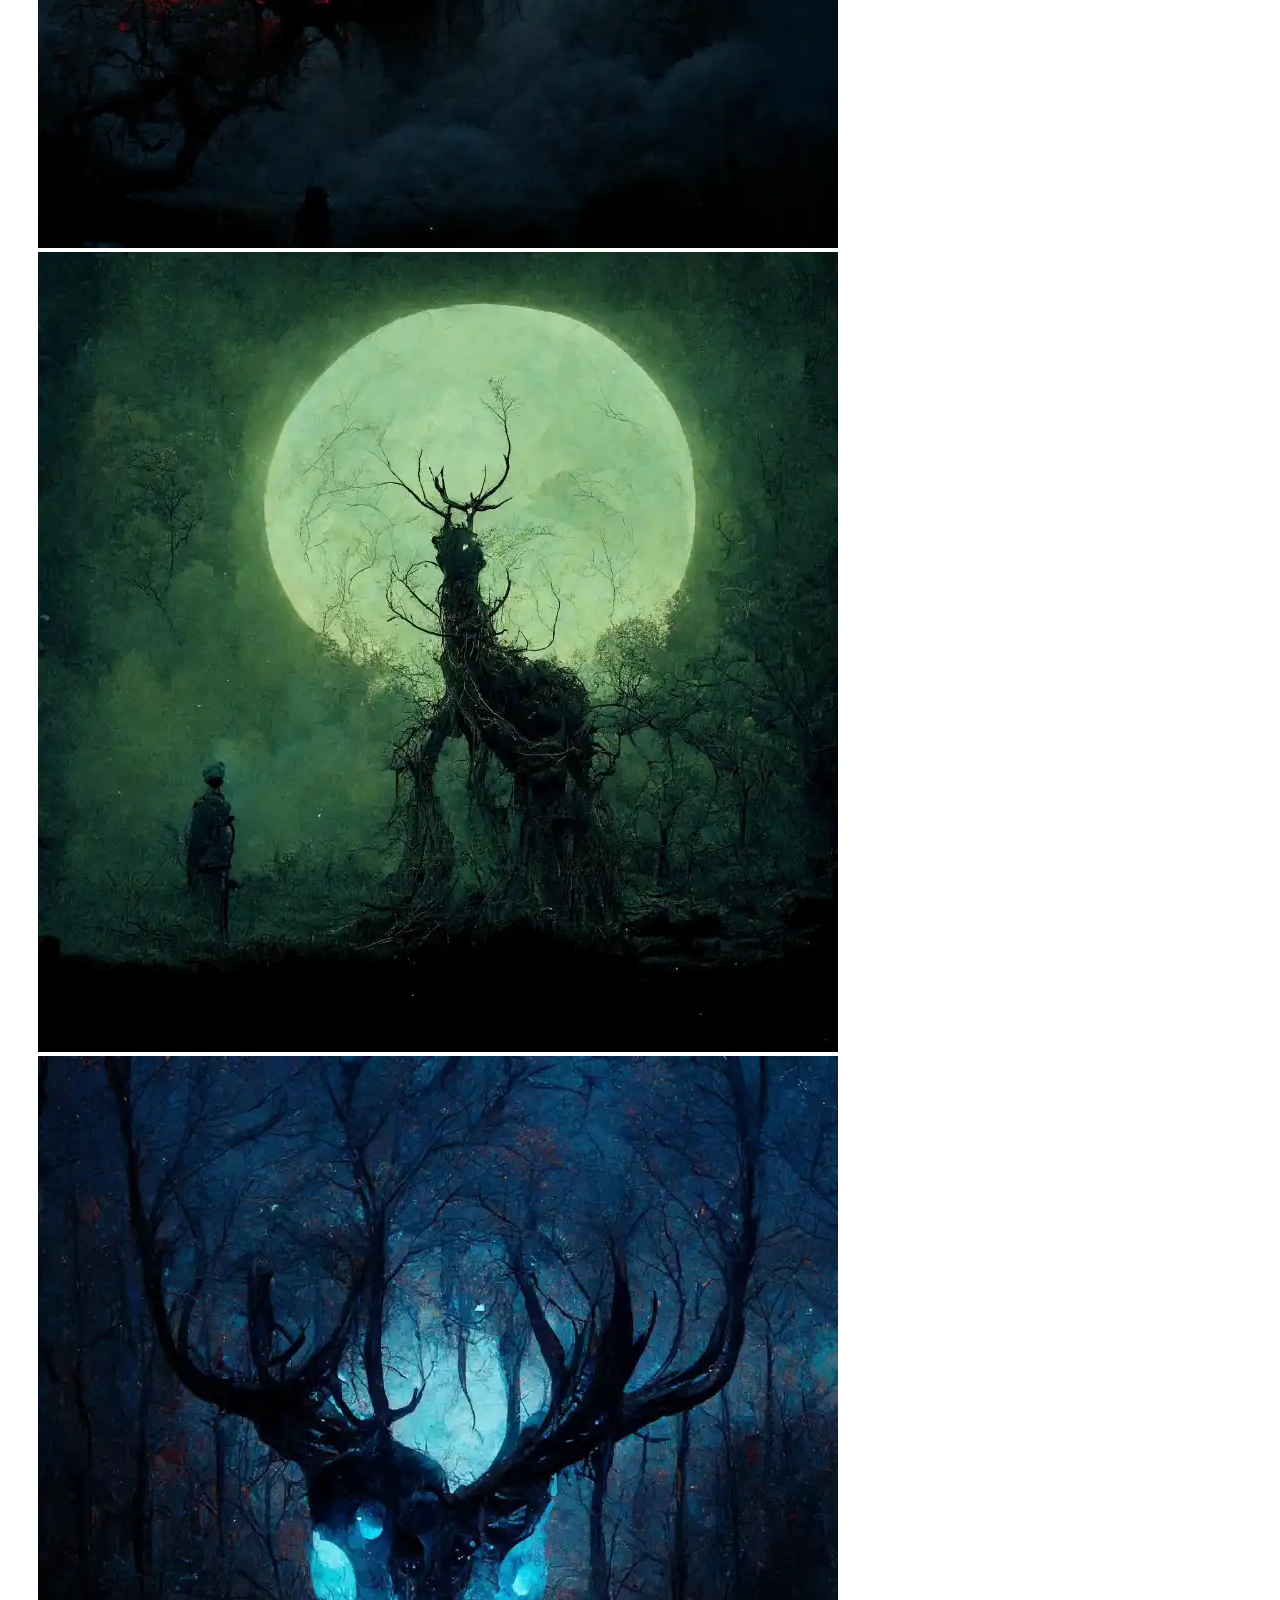
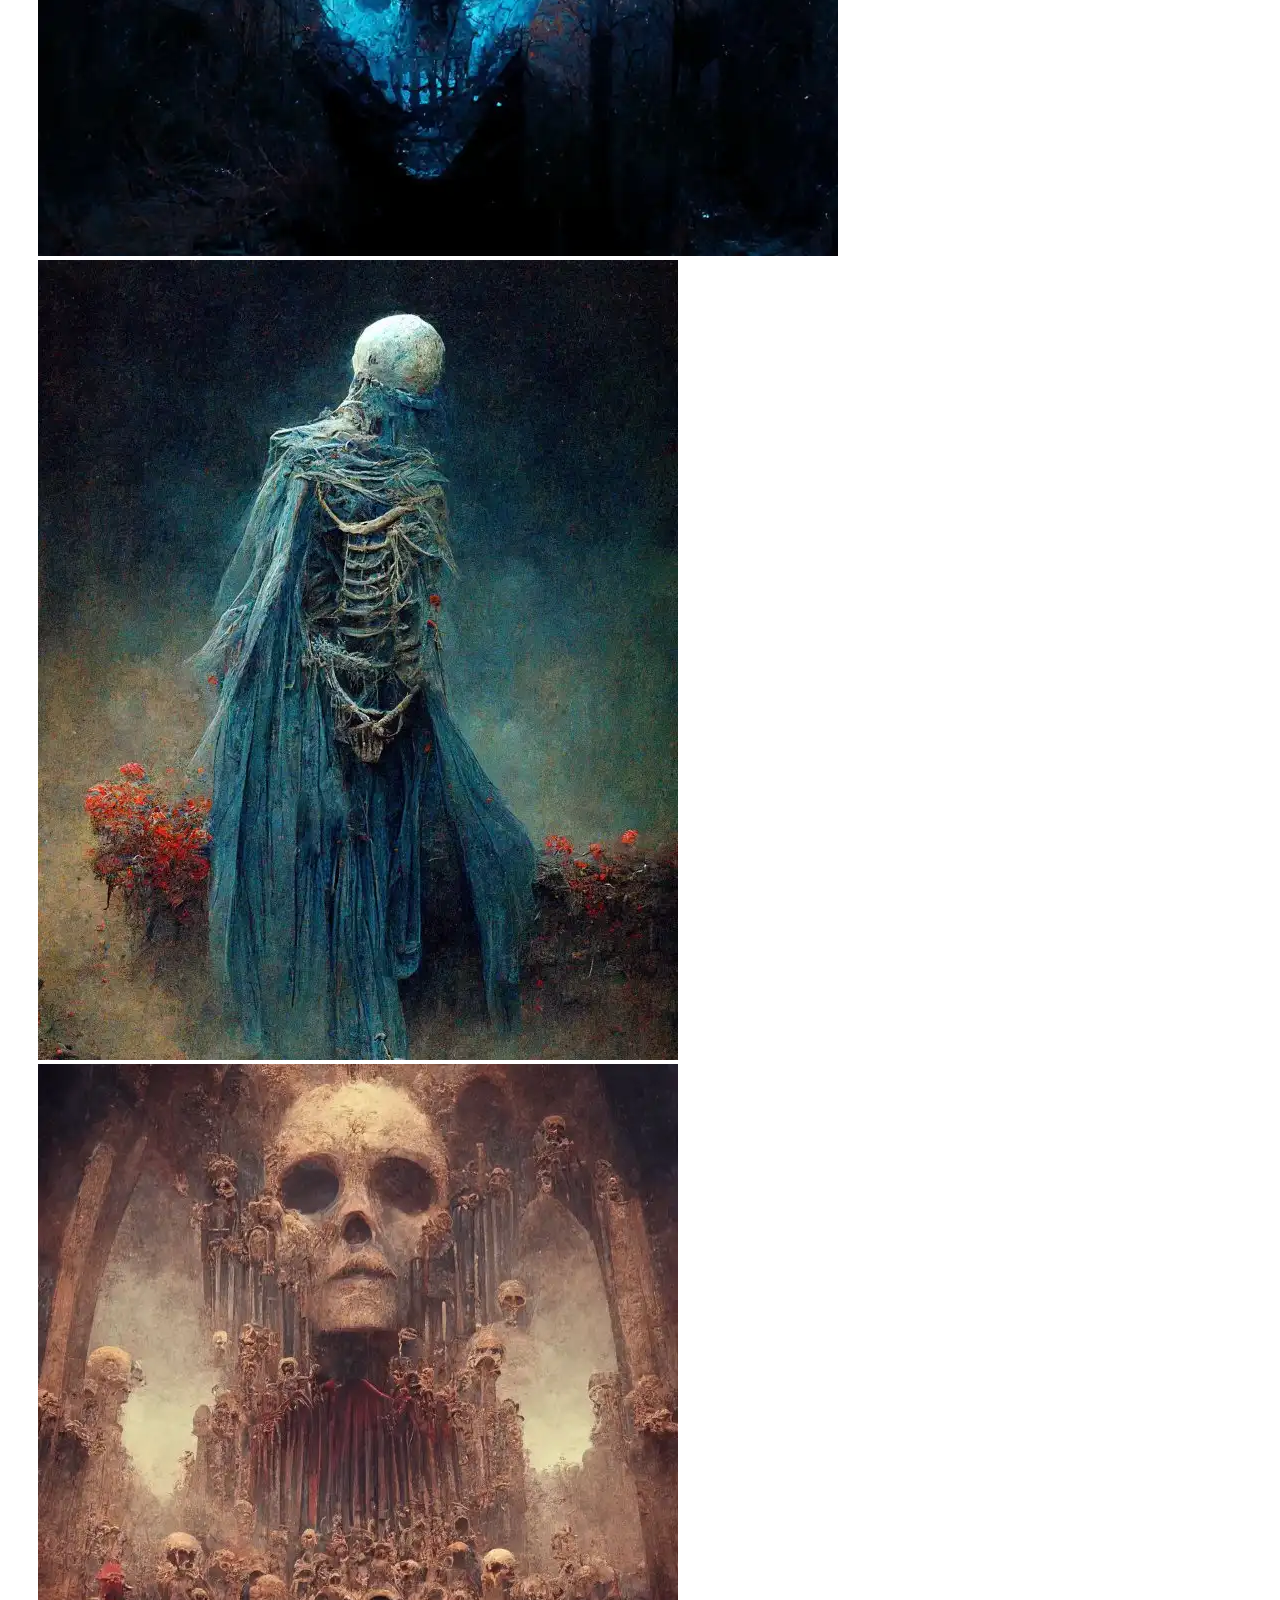
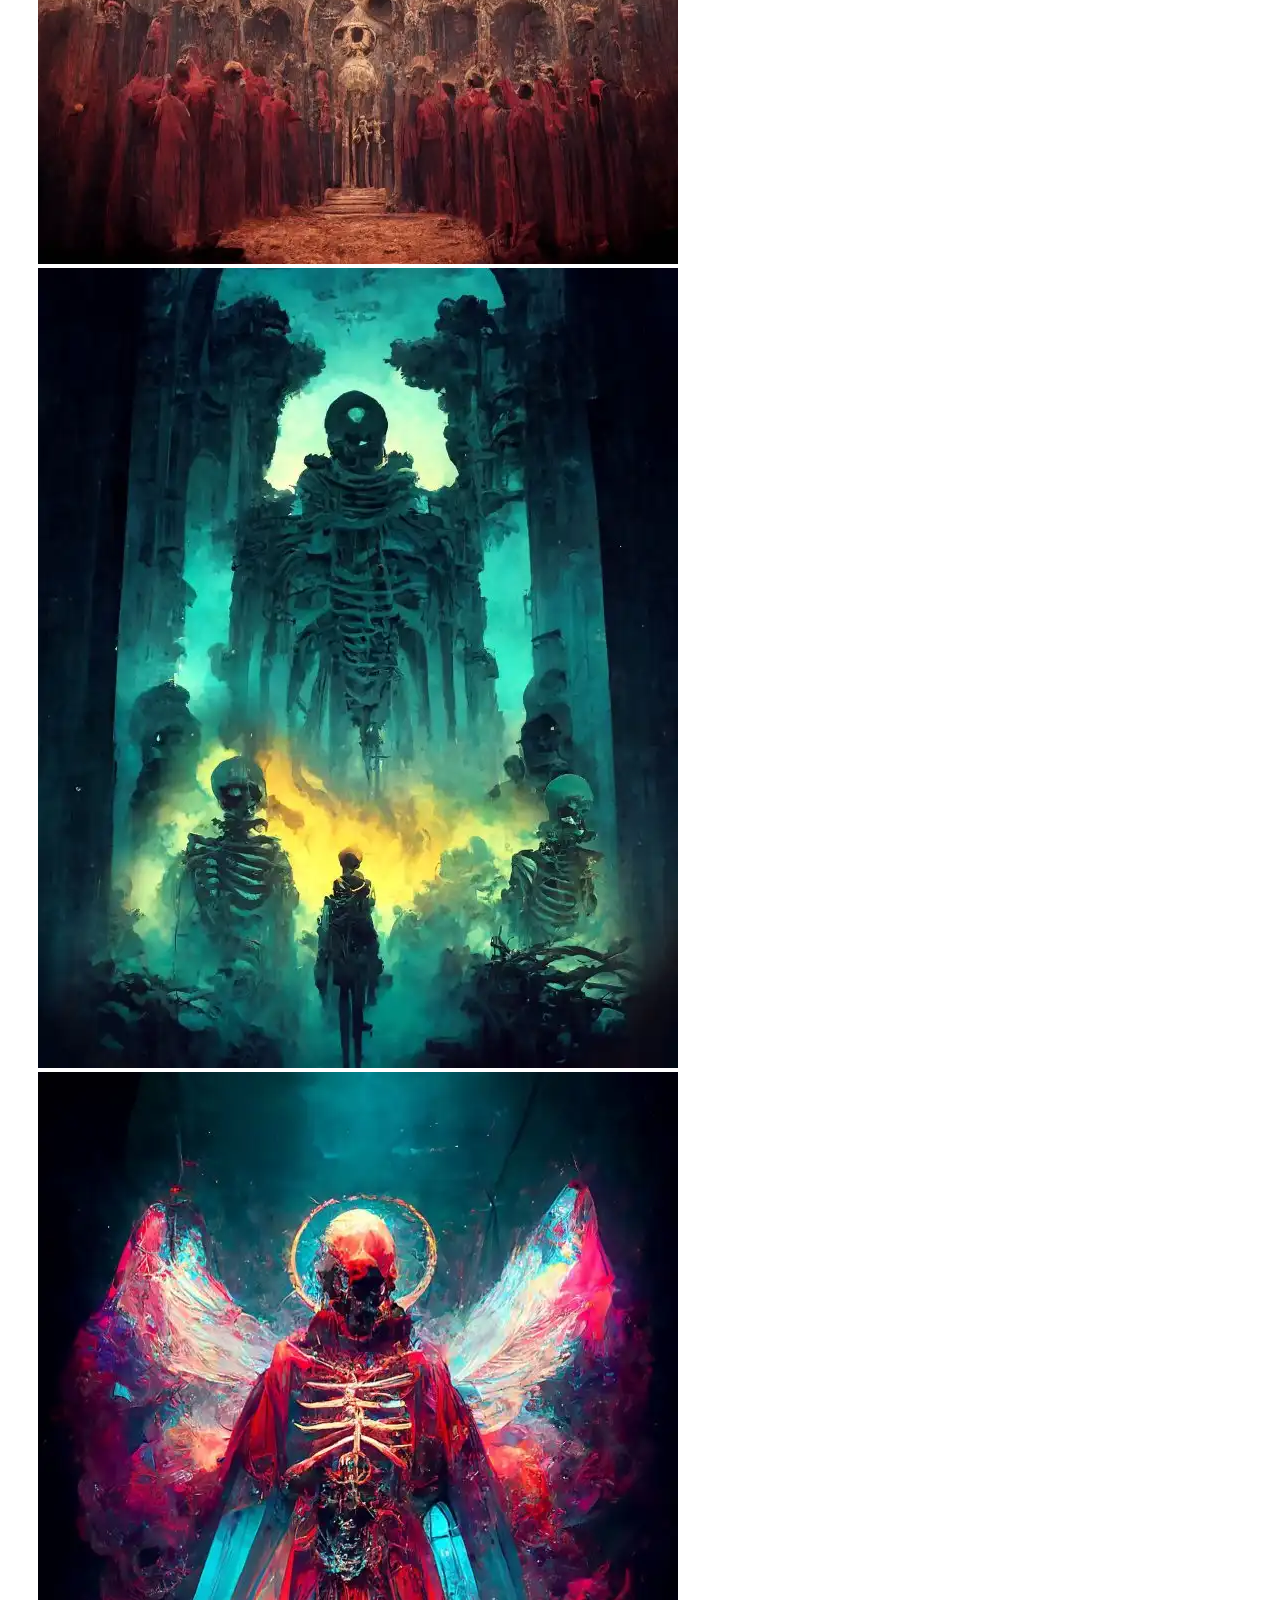
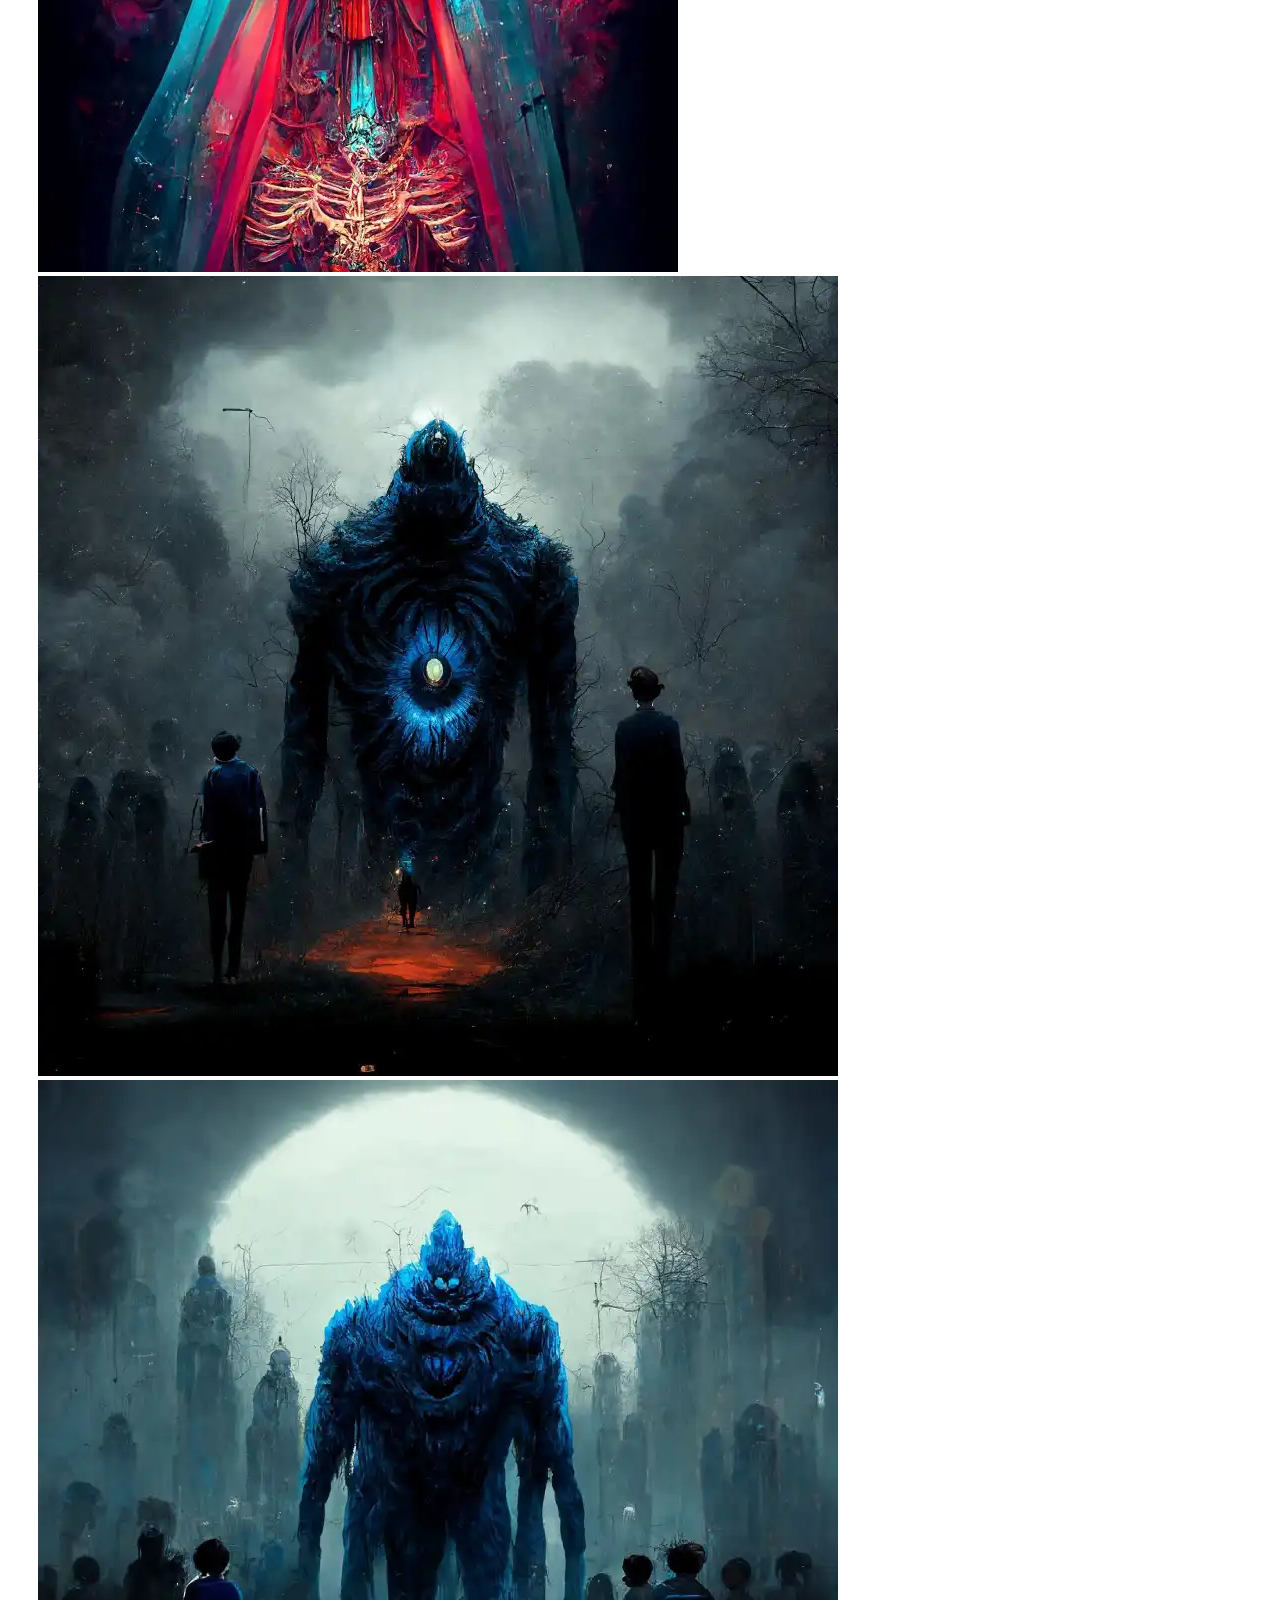
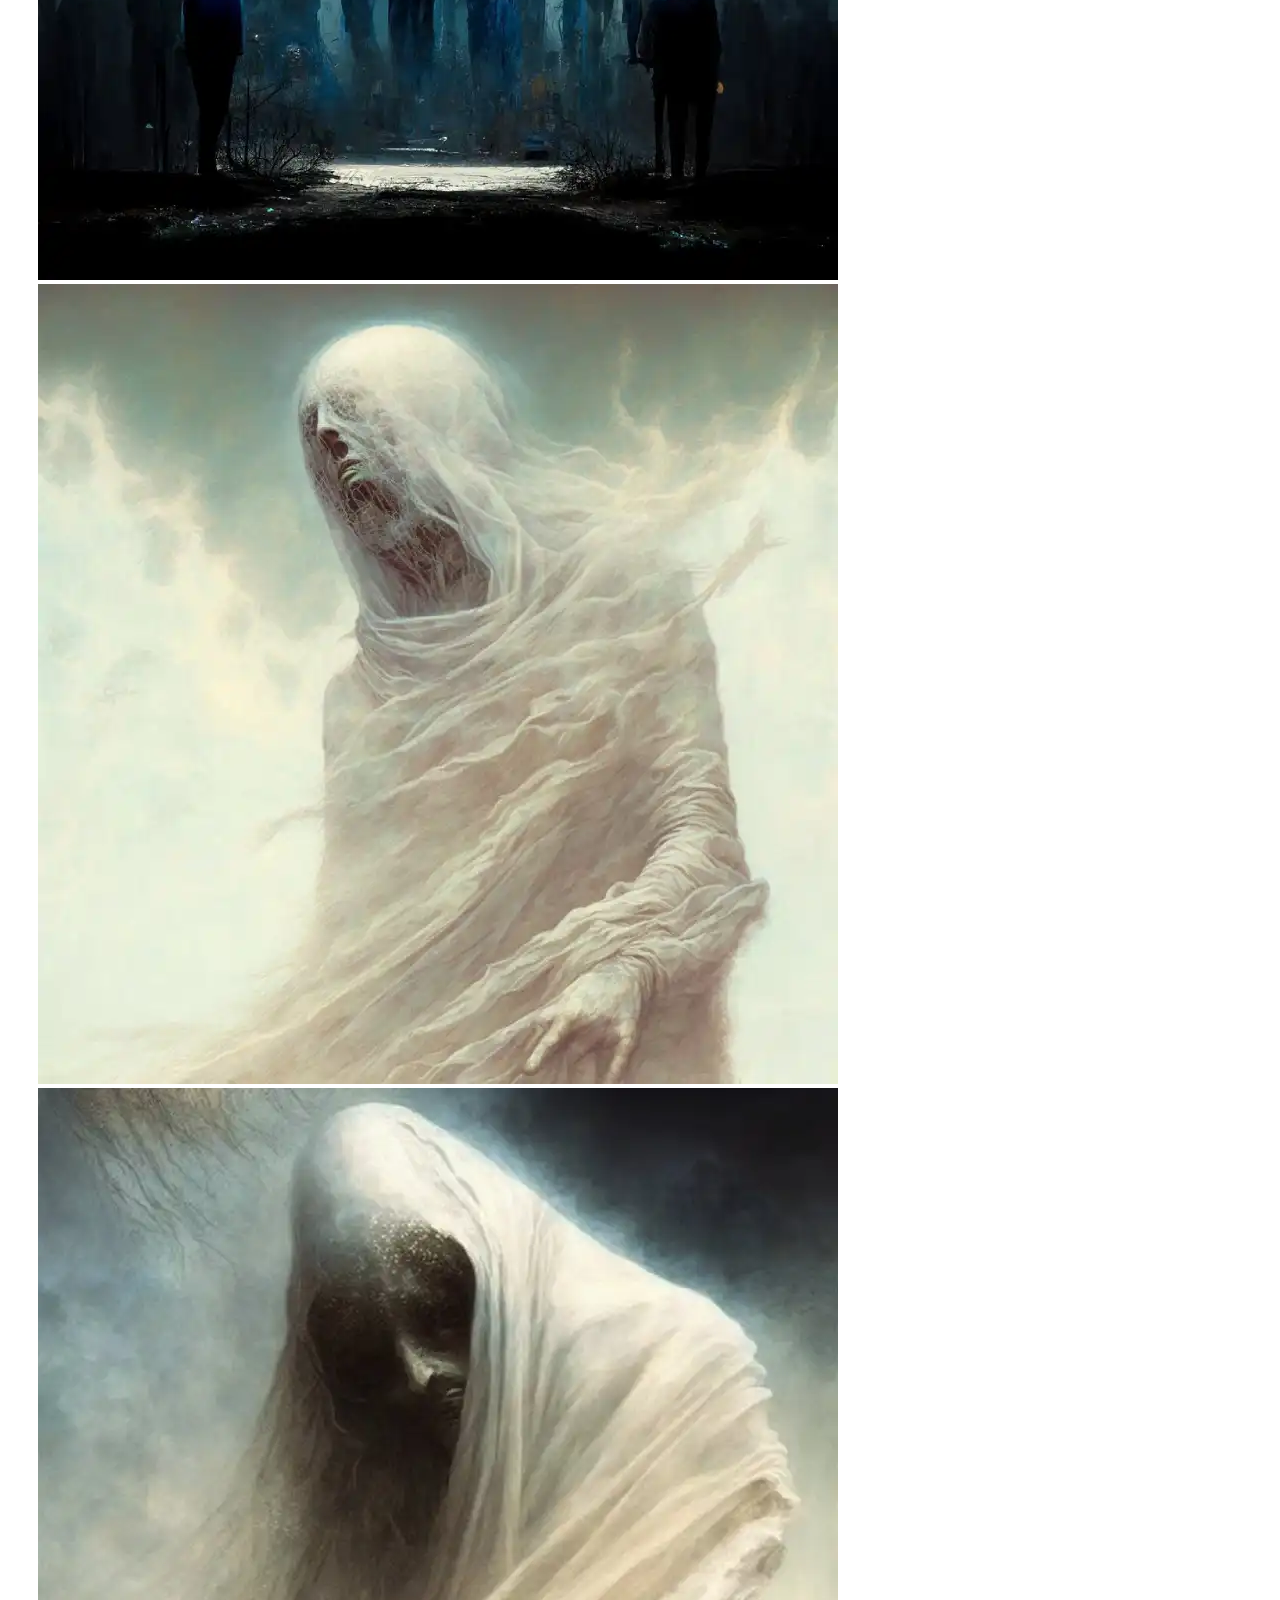
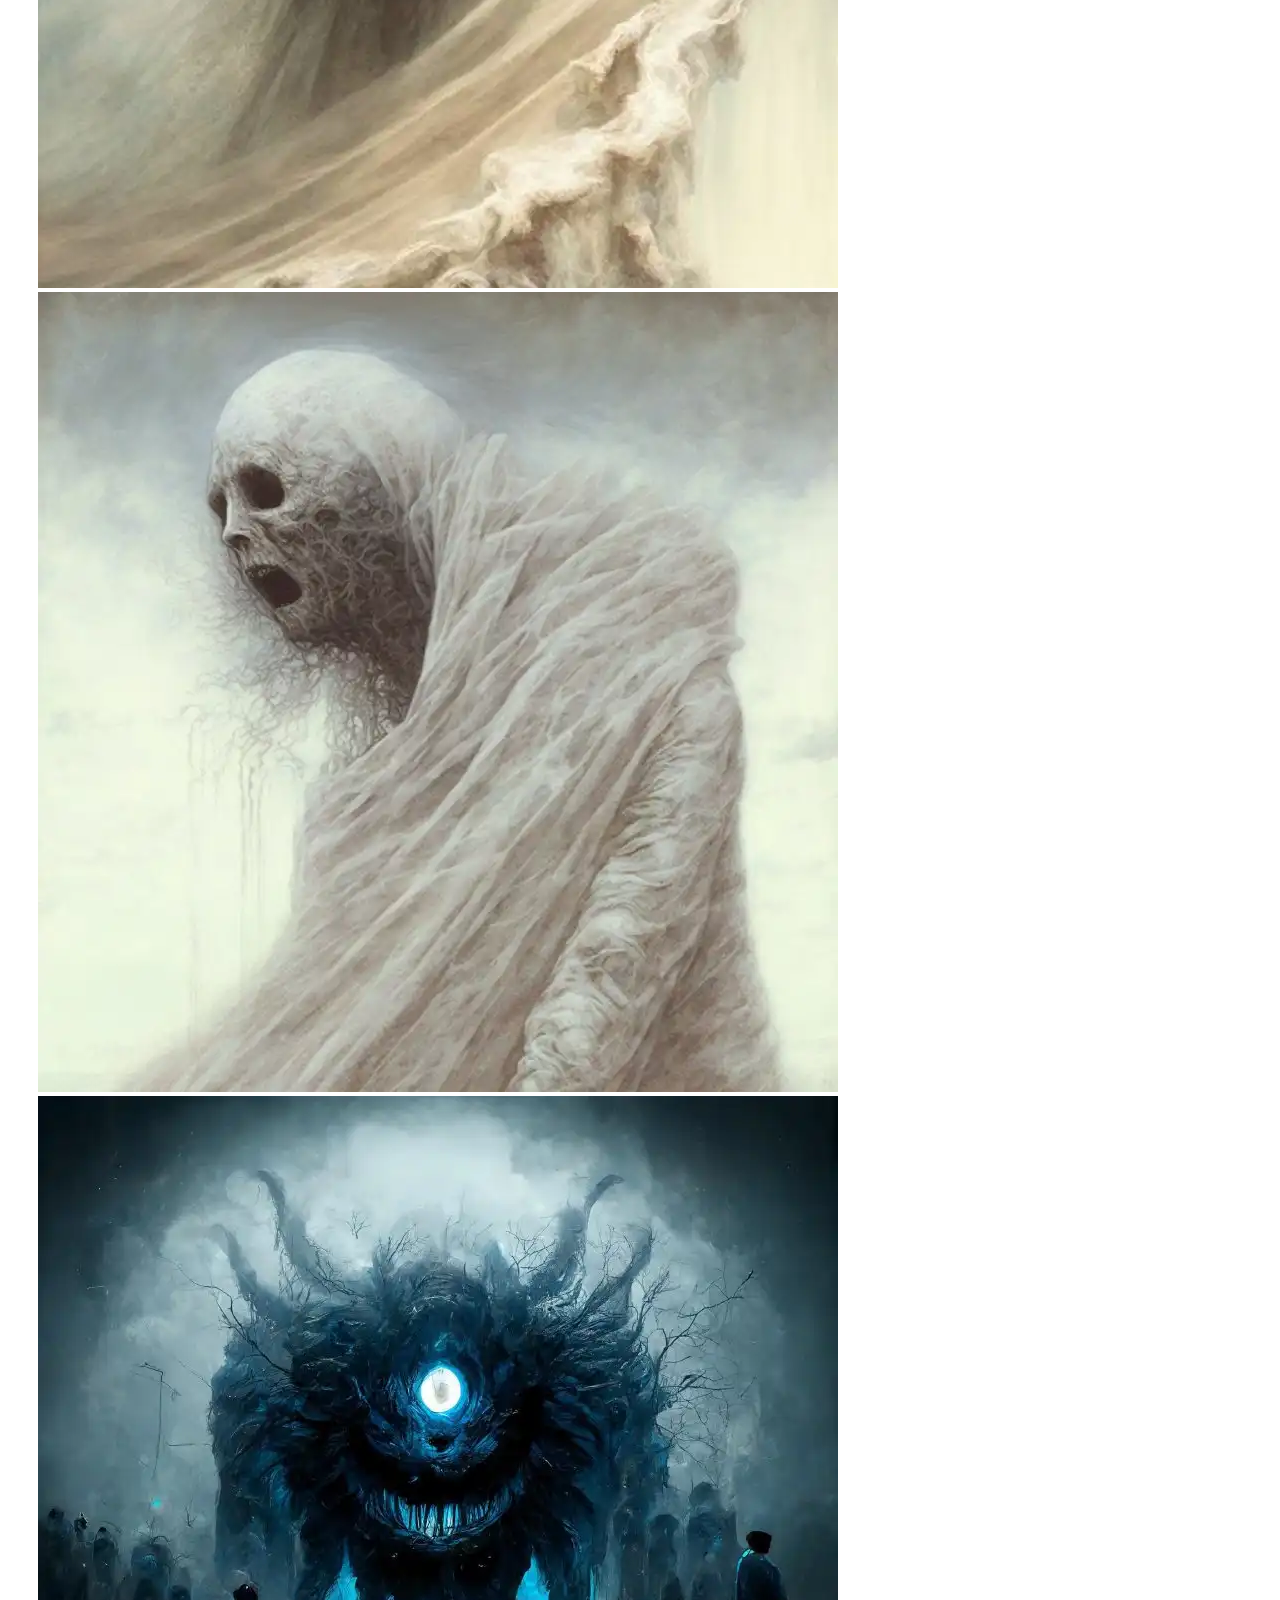
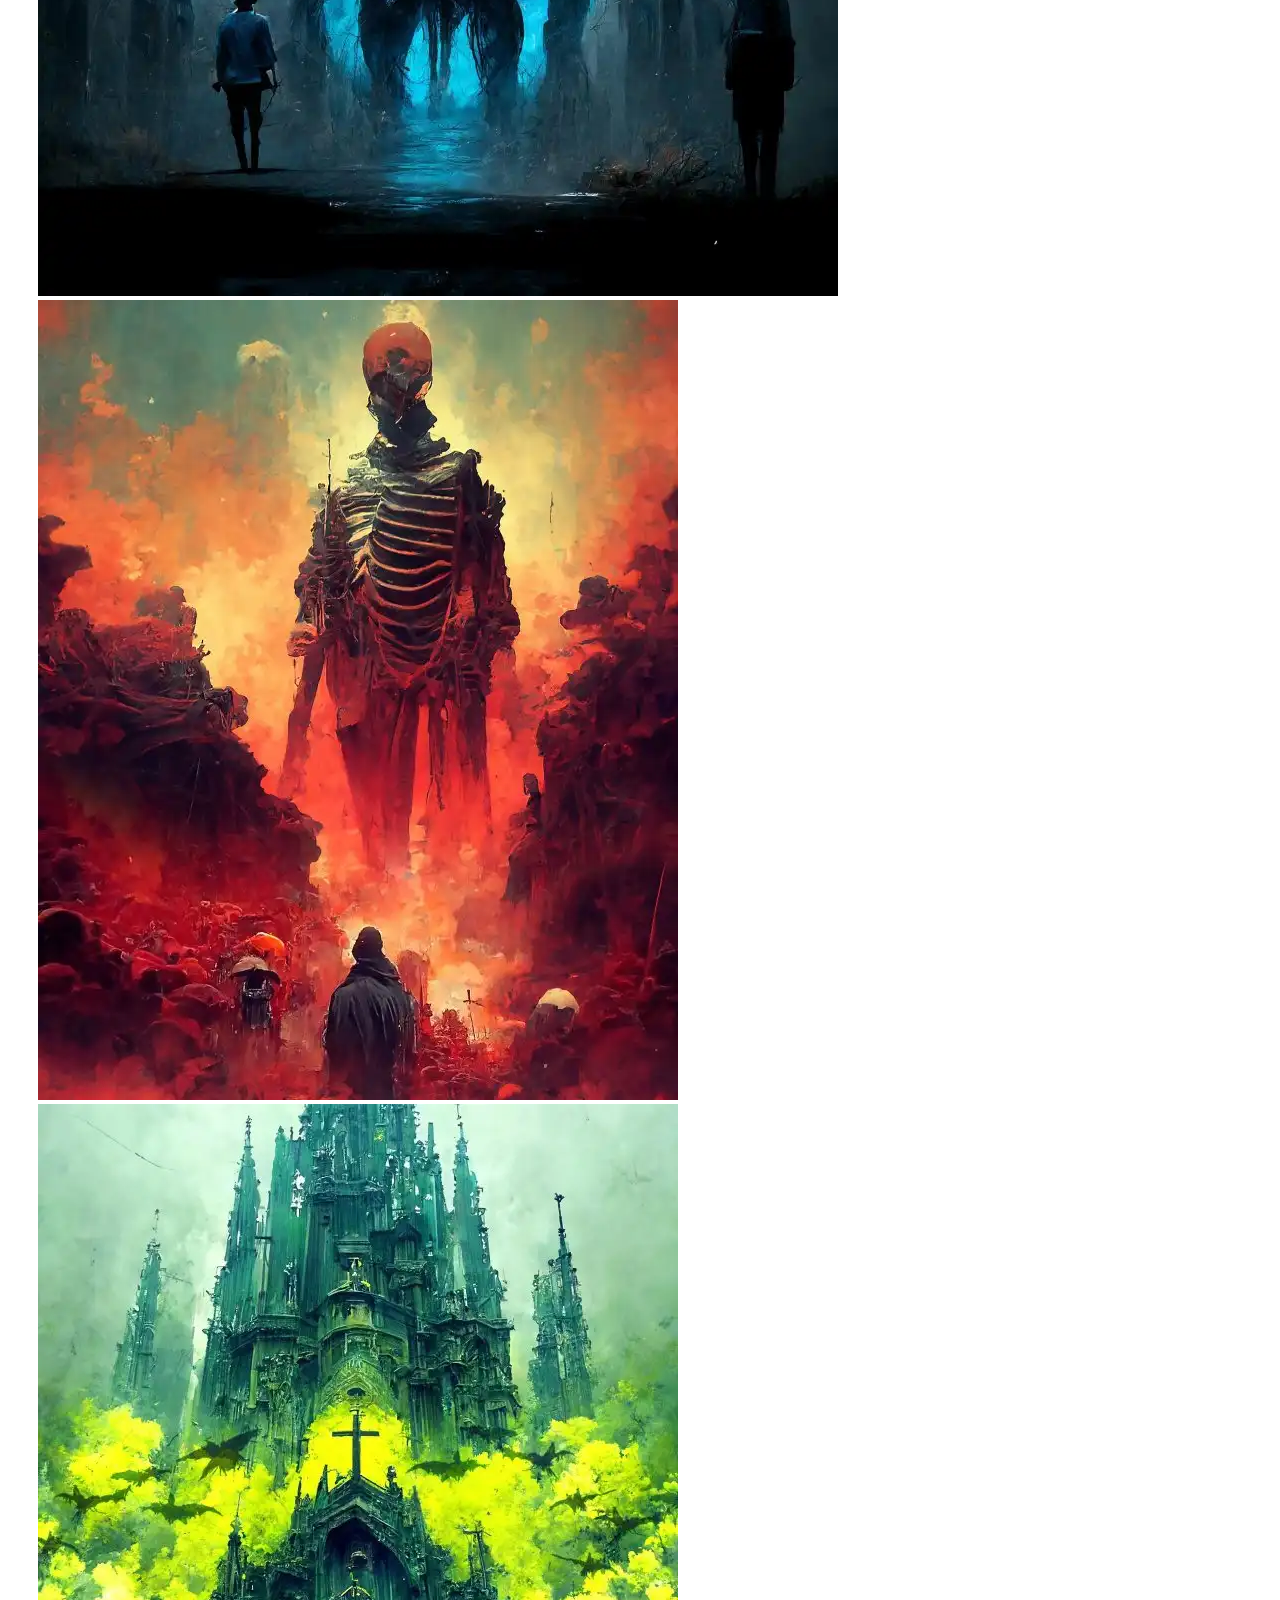
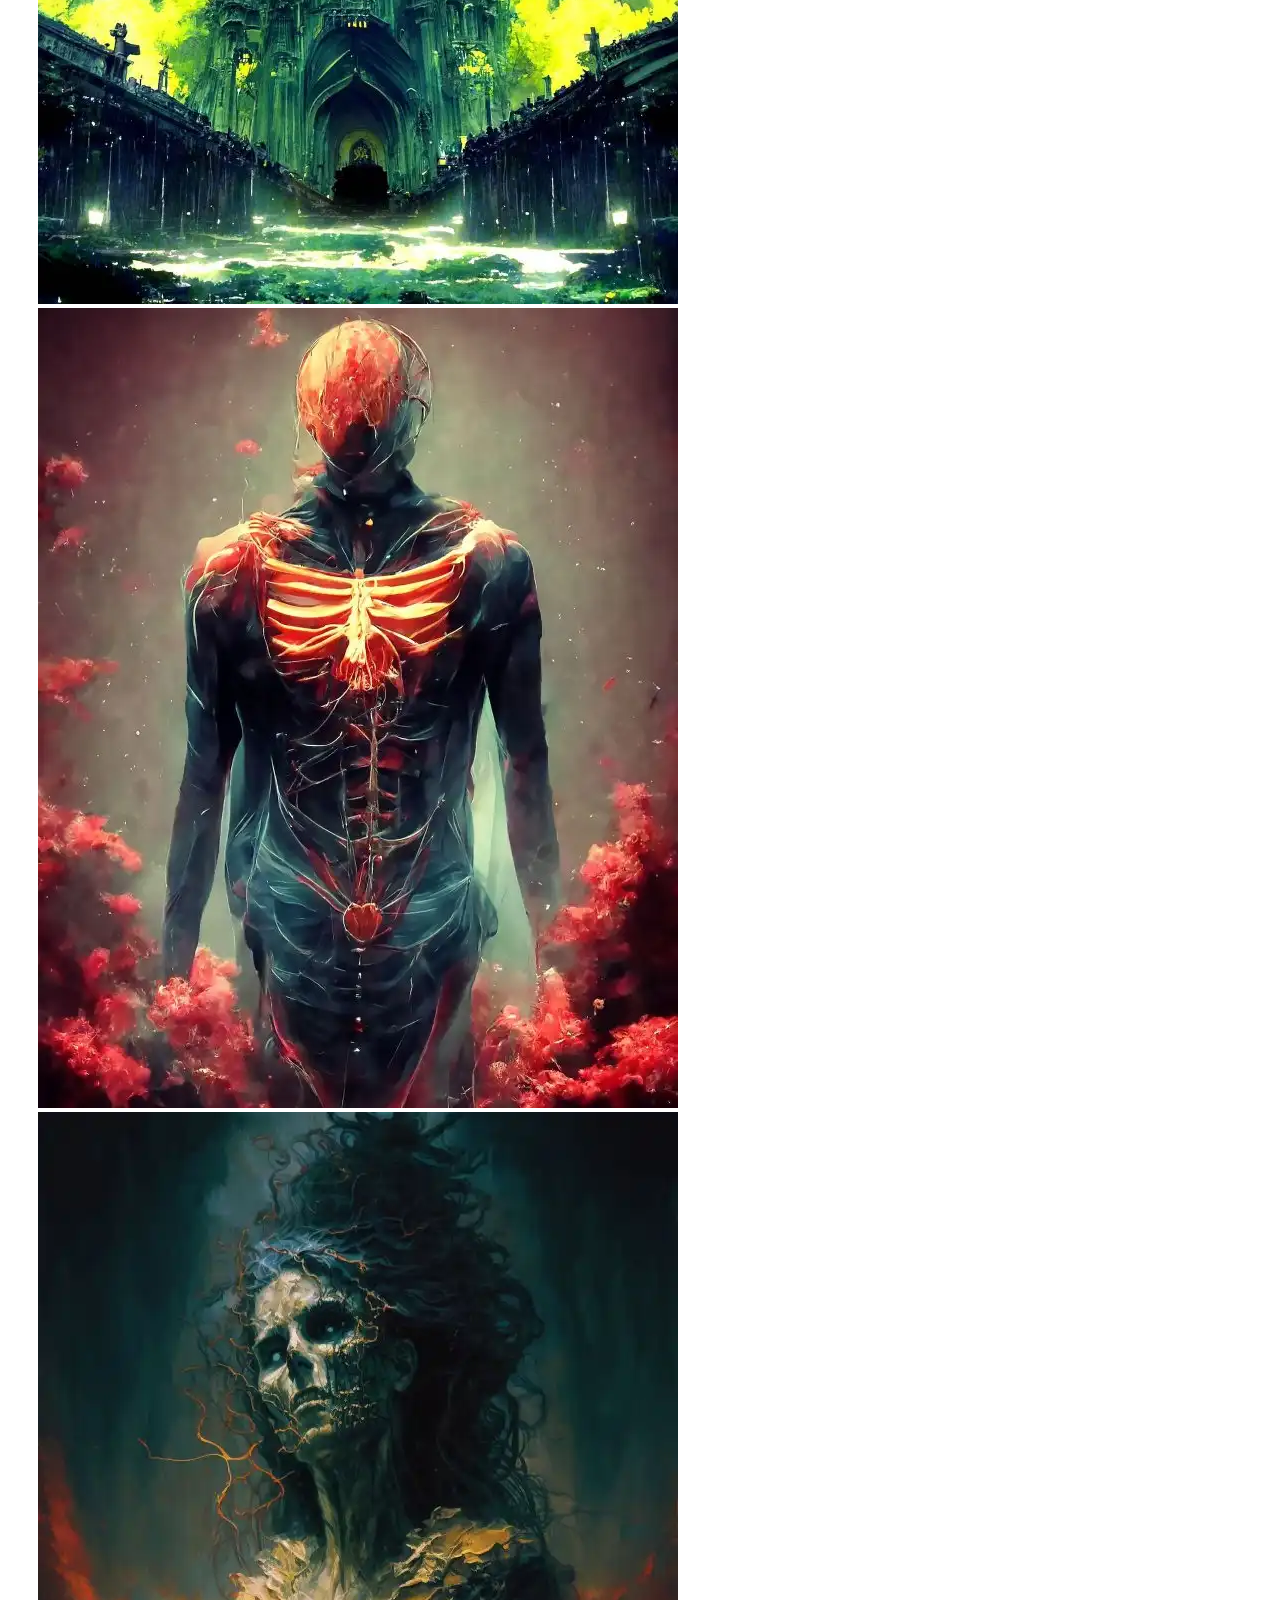
==== commit 9ed61ff4: "se cambia fuente para que quede un poco más diferente a bootstrap, se eliminan importants" ====
--- a/pages/gallery.html
+++ b/pages/gallery.html
@@ -27,33 +27,33 @@
             <!-- justify-content-center centra todo, va aca para que el boton de mobile no quede centrado-->
             <ul class="navbar-nav">
                 <li class="nav-item px-3"> <!--px es padding derecha-->
-                    <a class="c-link nav-link text-white" href="../index.html#home">Home</a>
+                    <a class="c-link nav-link" href="../index.html#home">Home</a>
                 </li>
                 <li class="nav-item px-3">
-                    <a class="c-link nav-link text-white" href="../index.html#about">About</a>
+                    <a class="c-link nav-link" href="../index.html#about">About</a>
                 </li>
                 <li class="nav-item dropdown px-3">
-                    <a class="c-link nav-link dropdown-toggle text-white" href="#" role="button"
-                        data-bs-toggle="dropdown" aria-expanded="false">
+                    <a class="c-link nav-link dropdown-toggle" href="#" role="button" data-bs-toggle="dropdown"
+                        aria-expanded="false">
                         News
                     </a>
                     <ul class="dropdown-menu px-3 bg-black">
-                        <li><a class="c-link dropdown-item text-white" href="./theCrow.html">The crow</a></li>
-                        <li><a class="c-link dropdown-item text-white" href="./theBeauty.html">The beauty</a></li>
-                        <li><a class="c-link dropdown-item text-white" href="./theAwakening.html">The awakening</a></li>
+                        <li><a class="c-link dropdown-item" href="./theCrow.html">The crow</a></li>
+                        <li><a class="c-link dropdown-item" href="./theBeauty.html">The beauty</a></li>
+                        <li><a class="c-link dropdown-item" href="./theAwakening.html">The awakening</a></li>
                     </ul>
                 </li>
                 <li class="nav-item dropdown px-3">
-                    <a class="c-link nav-link dropdown-toggle text-white" href="#gallery" role="button"
-                        data-bs-toggle="dropdown" aria-expanded="false">
+                    <a class="c-link nav-link dropdown-toggle" href="#gallery" role="button" data-bs-toggle="dropdown"
+                        aria-expanded="false">
                         Gallery
                     </a>
                     <ul class="dropdown-menu px-3 bg-black">
-                        <li><a class="c-link dropdown-item text-white" href="./gallery.html">Full gallery</a></li>
+                        <li><a class="c-link dropdown-item" href="./gallery.html">Full gallery</a></li>
                     </ul>
                 </li>
                 <li class="nav-item px-3">
-                    <a class="c-link nav-link text-white" href="../index.html#contact">Contact</a>
+                    <a class="c-link nav-link" href="../index.html#contact">Contact</a>
                 </li>
             </ul>
         </div>
--- a/css/styles.css
+++ b/css/styles.css
@@ -1,6 +1,6 @@
 @charset "UTF-8";
 /** CSS VARIABLES PREFIX **/
-@import url("https://fonts.googleapis.com/css2?family=Roboto:wght@100;300;400;500&display=swap");
+@import url("https://fonts.googleapis.com/css2?family=Inter:wght@100;300;400;500&display=swap");
 /** FONT SIZES (c-fs-number)**/
 /** COLORES **/
 /*reset inicio*/
@@ -27,22 +27,24 @@
 #gallery,
 #gallery-full,
 #contact,
-#new {
+#new, #error404 {
   padding: 3%;
   /*este padding si lo ponia con medidas absolutas me dejaba mal el responsive*/
 }
 
 .c-link {
+  color: white;
   transition: 0.2s;
 }
 .c-link:hover {
-  color: #0080ff !important;
-  background-color: white !important;
+  color: #0080ff;
+  background-color: white;
   transform: scale(0, 0);
+  color: var(--def-color-primary-contrast, #0080ff);
 }
 
 .dropdown-menu {
-  border: none !important;
+  border: none;
 }
 
 .c-image {
@@ -58,65 +60,65 @@
 
 .c-img-link {
   /*para cuando le haga  hover se agrande pero no tenga overflow*/
-  overflow: hidden !important;
+  overflow: hidden;
 }
 
 .c-image {
   /*para acomodar tamaño inicial de about us*/
   height: 100%;
   object-fit: cover;
-  overflow: hidden !important;
+  overflow: hidden;
 }
 
 h1, h2, h3, h4, h5, h6 {
-  font-family: "Roboto", sans-serif !important;
+  font-family: "Inter", sans-serif;
   font-weight: 400;
 }
 
 .c-h1 {
   text-shadow: 1px 1px 10px #000000;
-  font-family: "Roboto", sans-serif !important;
+  font-family: "Inter", sans-serif;
   font-weight: 400;
   font-size: 4rem;
 }
 
 .c-h2 {
   text-shadow: 1px 1px 10px #000000;
-  font-family: "Roboto", sans-serif !important;
-  font-weight: 100 !important;
+  font-family: "Inter", sans-serif;
+  font-weight: 100;
   font-size: 3rem;
 }
 
 /*para el boton del header*/
 .c-h3 {
   margin: 5px 50px 5px 50px;
-  font-family: "Roboto", sans-serif !important;
+  font-family: "Inter", sans-serif;
   font-size: 1.25rem;
   font-weight: 400;
 }
 
 a {
   text-decoration: none;
-  font-family: "Roboto", sans-serif !important;
+  font-family: "Inter", sans-serif;
   font-weight: 300;
   /*para sacarle formato a los links del footer*/
 }
 
 p {
-  font-family: "Roboto", sans-serif !important;
-  font-weight: 300 !important;
+  font-family: "Inter", sans-serif;
+  font-weight: 300;
 }
 
 .p-small {
-  font-size: 1.25rem !important;
+  font-size: 1.25rem;
   color: rgb(100, 100, 100);
 }
 .p-middle {
-  font-size: 1.5rem !important;
+  font-size: 1.5rem;
   color: rgb(100, 100, 100);
 }
 .p-big {
-  font-size: 1.875rem !important;
+  font-size: 1.875rem;
   color: rgb(100, 100, 100);
 }
 
@@ -128,11 +130,11 @@
   border-radius: 50px;
   transition: 0.3s;
   /*para redondear botones de boostrap*/
-  background-color: var(--def-color-primary, #0080ff) !important;
+  background-color: var(--def-color-primary, #0080ff);
 }
 .btn:hover {
-  color: #0080ff !important;
-  background-color: white !important;
+  color: #0080ff;
+  background-color: white;
   transform: scale(1.1, 1.1);
 }
 
@@ -154,17 +156,17 @@
   transition: 0.3s;
 }
 .c-button:active {
-  background-color: var(--def-color-primary, #0080ff) !important; /*hice clase custom para que no afectara el slider*/
+  background-color: var(--def-color-primary, #0080ff); /*hice clase custom para que no afectara el slider*/
 }
 .c-button:hover {
-  color: #0080ff !important;
-  background-color: white !important;
+  color: #0080ff;
+  background-color: white;
   transform: scale(1.1, 1.1);
 }
 
 .c-link:hover {
-  color: #0080ff !important;
-  background-color: white !important;
+  color: #0080ff;
+  background-color: white;
   transform: scale(1.1, 1.1);
 }
 
@@ -195,11 +197,11 @@
 
 .c-toggler-icon:active,
 .c-toggler-icon:hover {
-  border: none !important;
+  border: none;
 }
 
 .c-toggler-icon {
-  color: #dfdfdf !important;
+  color: #dfdfdf;
 }
 
 .navbar-toggler {
@@ -226,7 +228,7 @@
     text-align: center;
   }
   a {
-    padding-left: 30px !important;
+    padding-left: 30px;
   }
 }
 @media (max-width: 511px) {
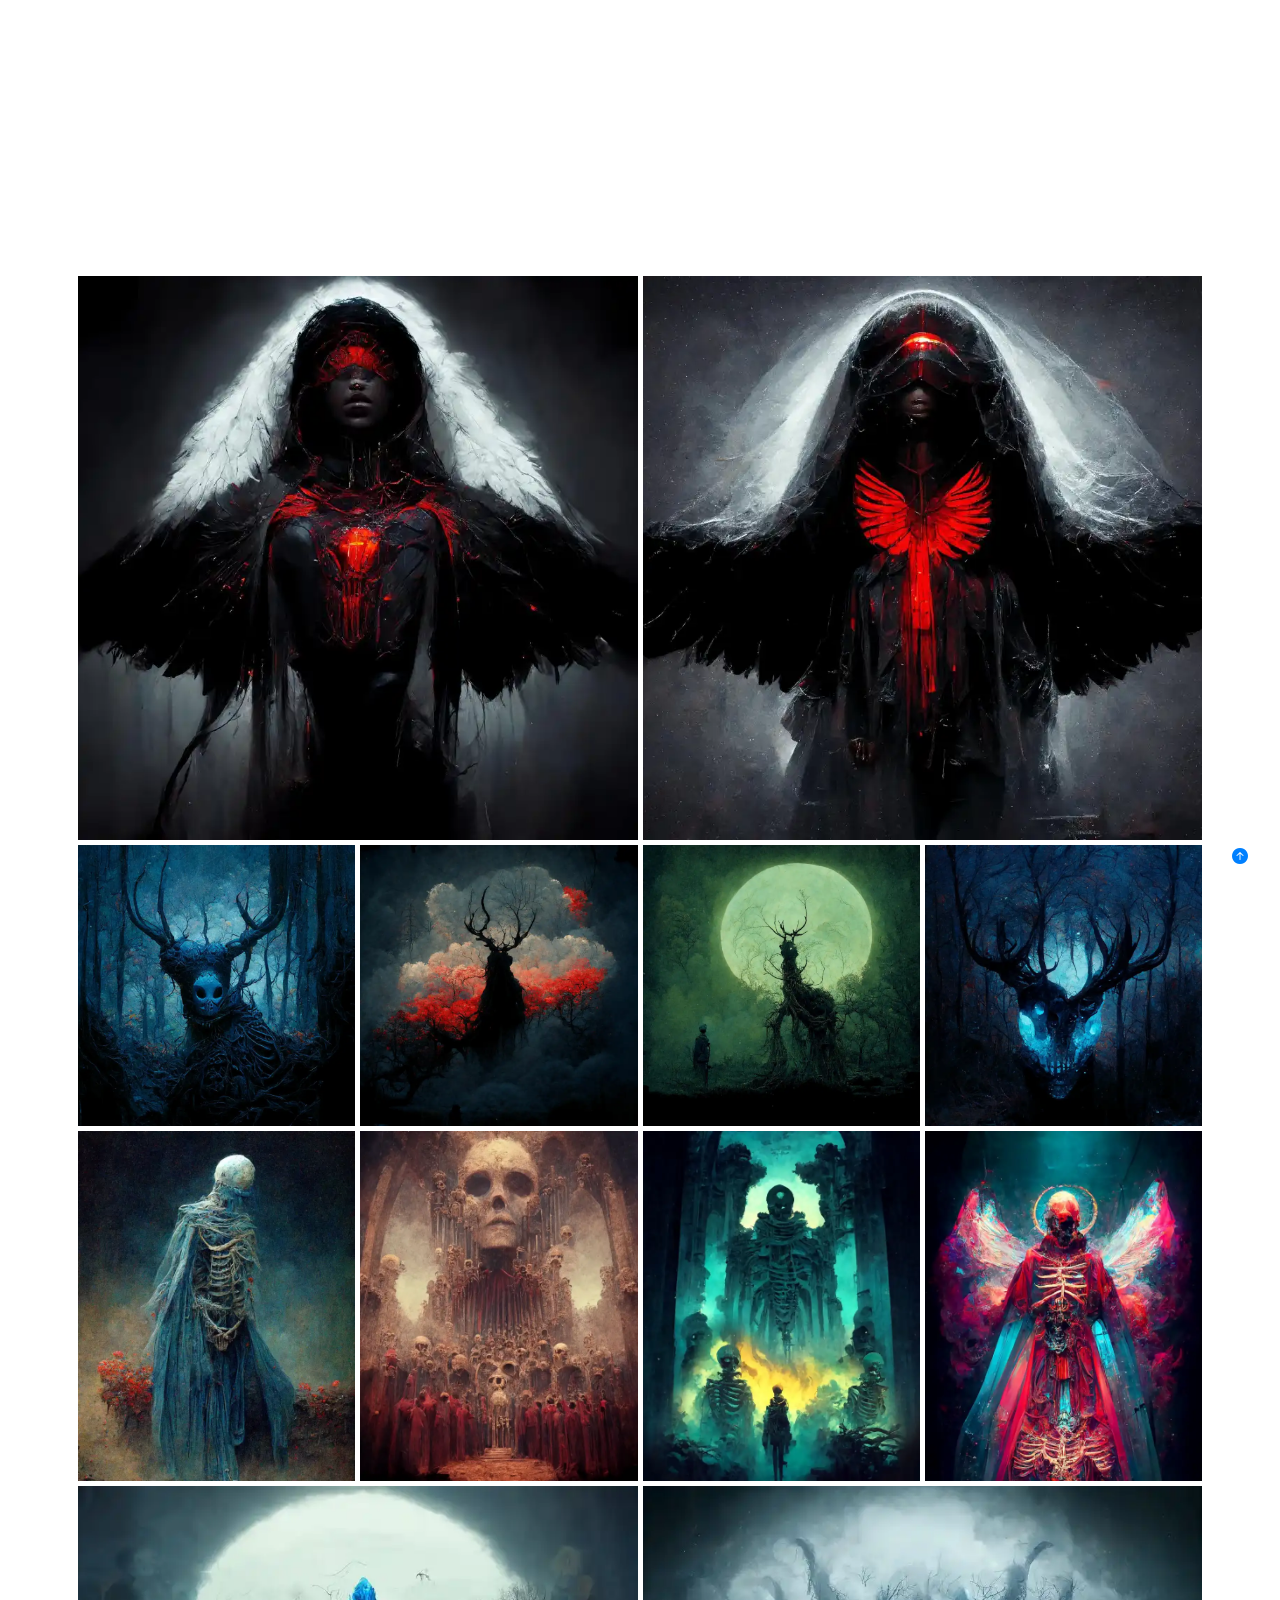
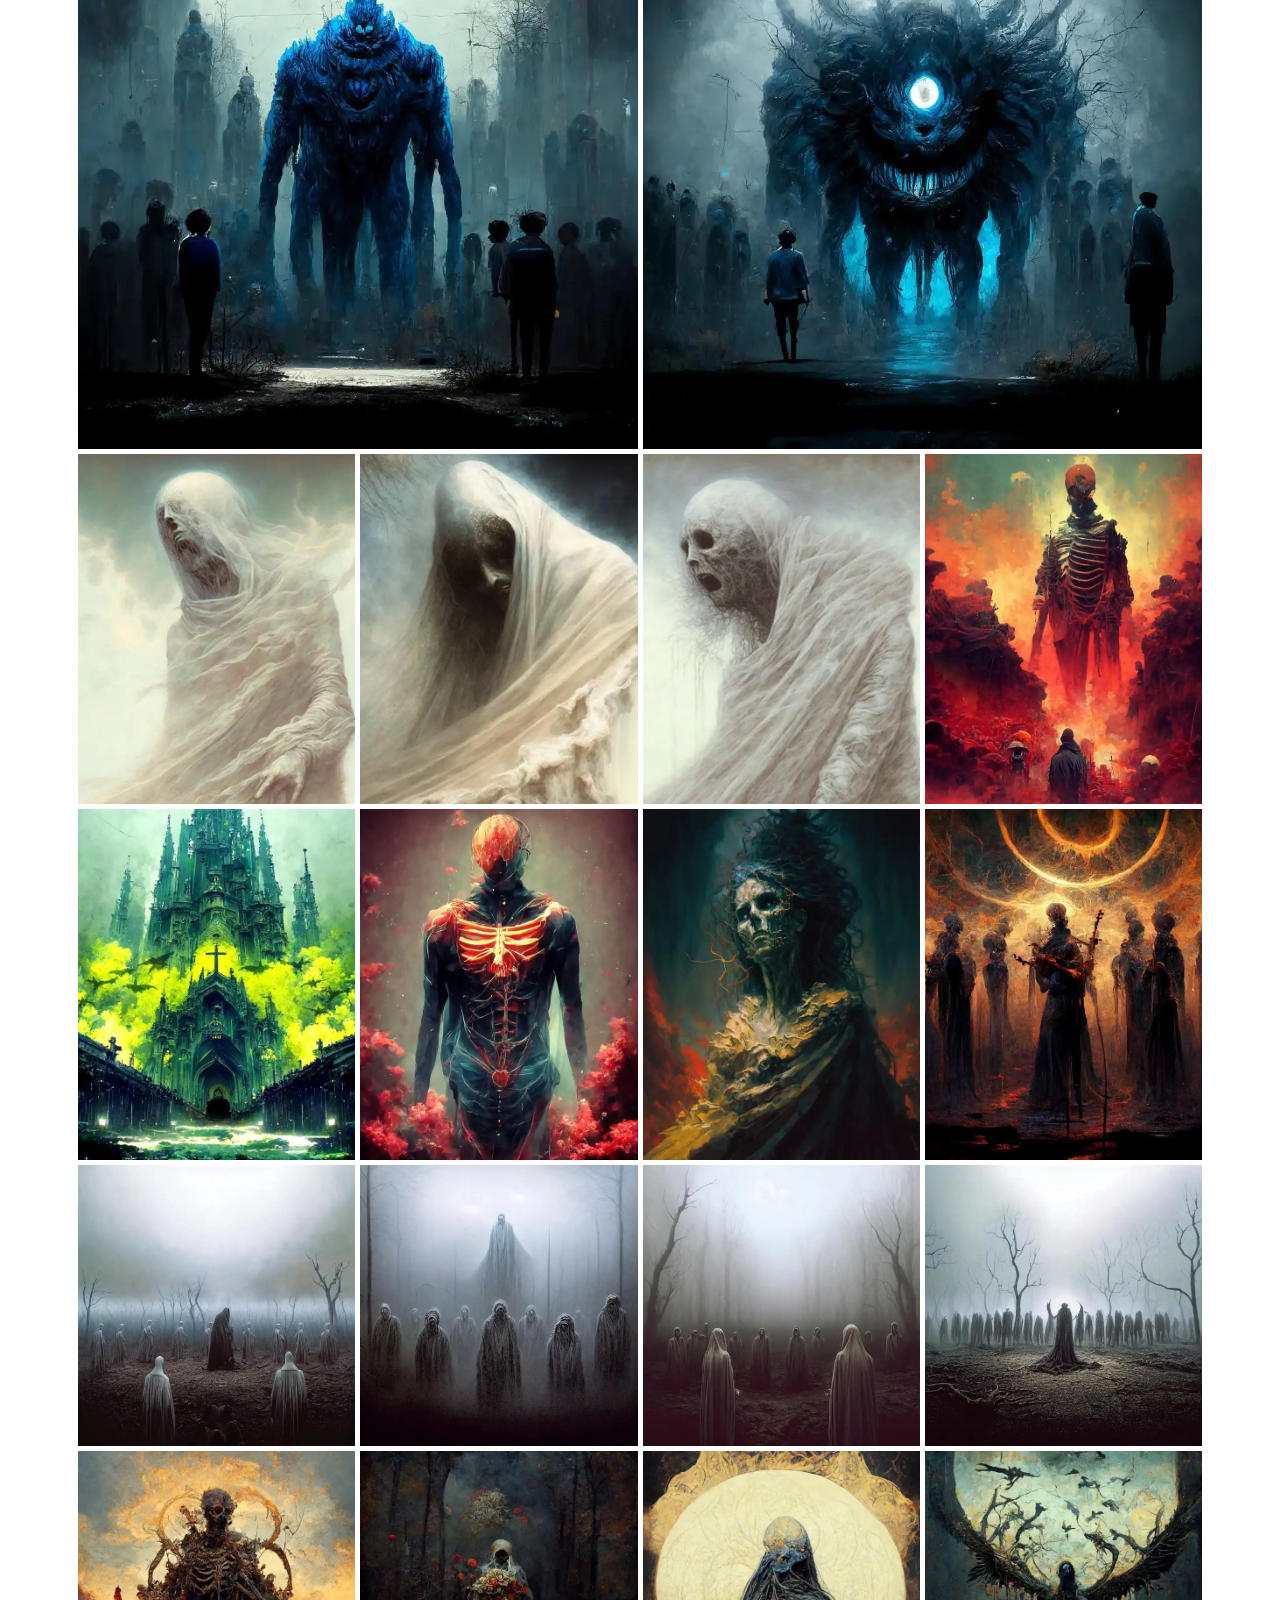
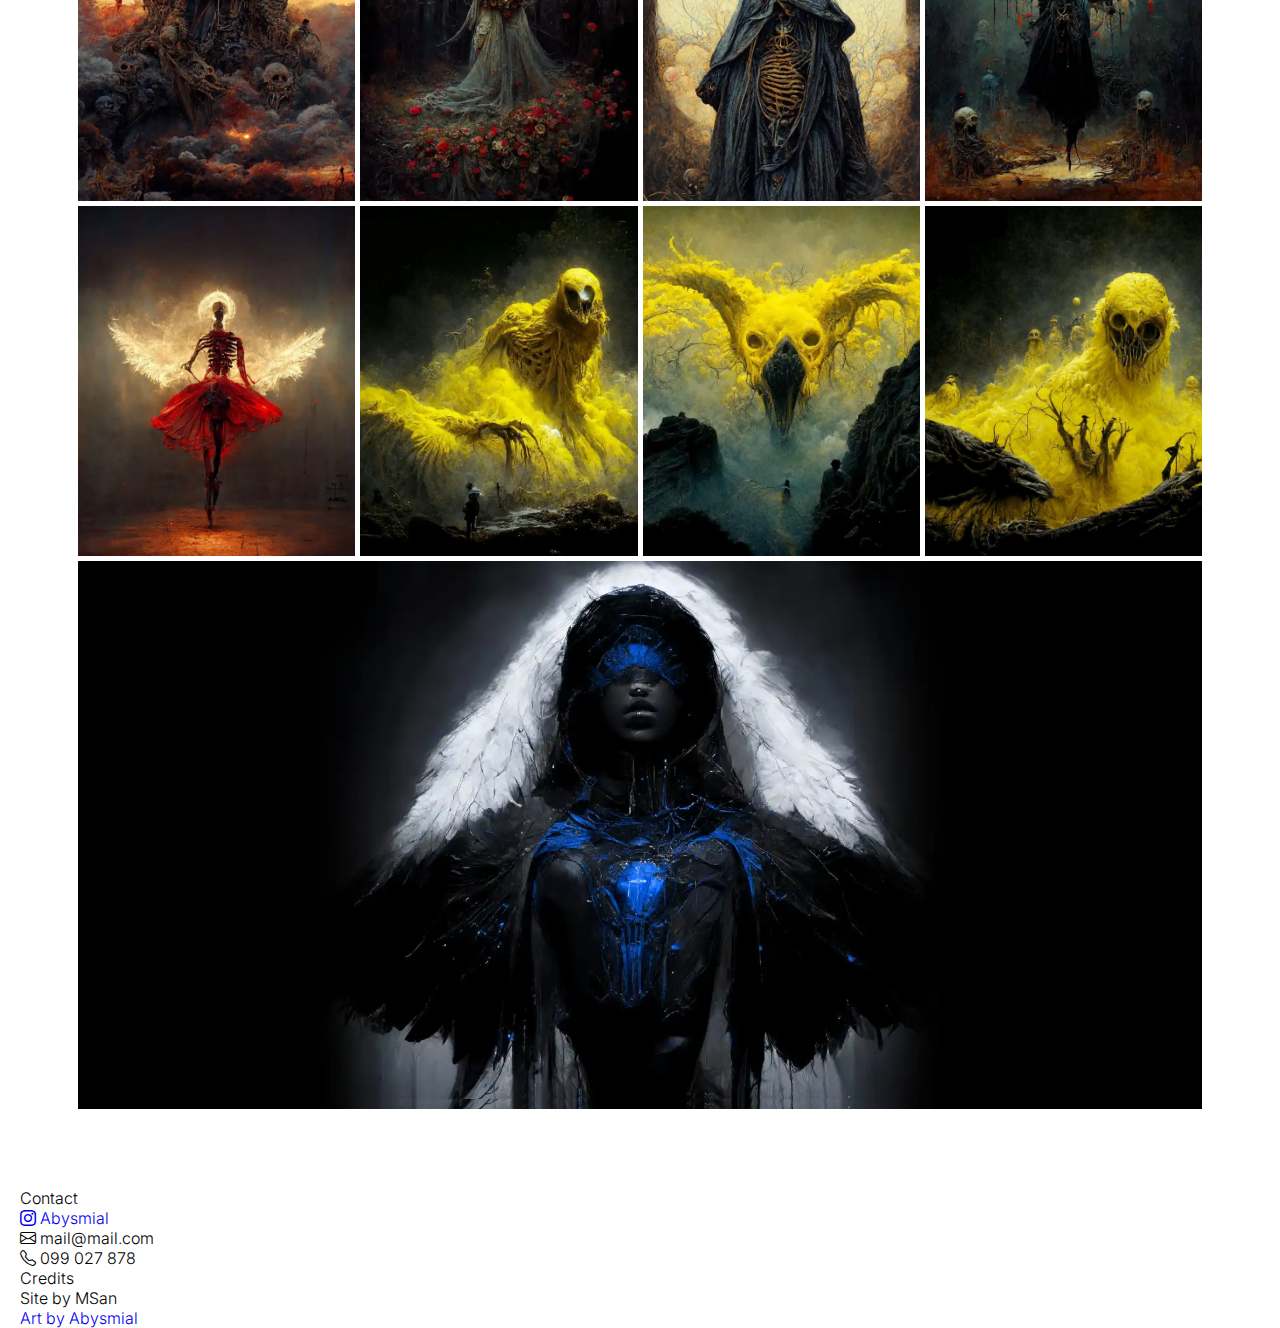
==== commit b31f7d9c: "se cambia pagina galeria a css con grid y se agregan clases especificas (antes era bootstrap)" ====
--- a/pages/gallery.html
+++ b/pages/gallery.html
@@ -60,130 +60,117 @@
     </nav>
     <!--fin navbar-->
 
-    <section class="container mt-5 mb-5" id="gallery-full">
-        <div class="row">
-            <div class="col-xl-6 col-sm-12 p-2">
-                <img class="img-fluid" src="../media/img/single/justice_1.webp" alt="justice 1">
-            </div>
-            <div class="col-xl-6 col-sm-12 p-2">
-                <img class="img-fluid" src="../media/img/single/justice_2.webp" alt="justice 2">
-            </div>
-        </div>
-        <div class="row">
-            <div class="col-xl-3 col-md-6 col-sm-12 p-2">
-                <img class="img-fluid" src="../media/img/single/nightStag_3.webp" alt="night stag 3">
-            </div>
-            <div class="col-xl-3 col-md-6 col-sm-12 p-2">
-                <img class="img-fluid" src="../media/img/single/nightStag_1.webp" alt="night stag 1">
-            </div>
-            <div class="col-xl-3 col-md-6 col-sm-12 p-2">
-                <img class="img-fluid" src="../media/img/single/nightStag_2.webp" alt="night stag 2">
-            </div>
-            <div class="col-xl-3 col-md-6 col-sm-12 p-2">
-                <img class="img-fluid" src="../media/img/single/nightStag_5.webp" alt="night stag 5">
-            </div>
-        </div>
-        <div class="row">
-            <!--p-2 es el padding-->
-            <div class="col-xl-3 col-md-6 col-sm-12 p-2">
-                <img class="img-fluid" src="../media/img/single/loneliness.webp" alt="loneliness">
-            </div>
-            <div class="col-xl-3 col-md-6 col-sm-12 p-2">
-                <img class="img-fluid" src="../media/img/single/home.webp" alt="home">
-            </div>
-            <div class=" col-xl-3 col-md-6 col-sm-12 p-2">
-                <img class="img-fluid" src="../media/img/single/expanse.webp" alt="expanse">
-            </div>
-            <div class="col-xl-3 col-md-6 col-sm-12 p-2">
-                <img class="img-fluid" src="../media/img/single/forgiveness.webp" alt="forgiveness">
-            </div>
-        </div>
-        <div class="row">
-            <div class="col-xl-6 col-sm-12 p-2">
-                <img class="img-fluid" src="../media/img/single/blueIcon_2.webp" alt="blue icon 2">
-            </div>
-            <div class="col-xl-6 col-sm-12 p-2">
-                <img class="img-fluid" src="../media/img/single/blueIcon_3.webp" alt="blue icon 3">
-            </div>
-        </div>
-        <div class="row">
-            <div class="col-xl-3 col-md-6 col-sm-12 p-2">
-                <img class="img-fluid" src="../media/img/single/beyondThePale_1.webp" alt="the pale 1">
-            </div>
-            <div class="col-xl-3 col-md-6 col-sm-12 p-2">
-                <img class="img-fluid" src="../media/img/single/beyondThePale_2.webp" alt="the pale 2">
-            </div>
-            <div class="col-xl-3 col-md-6 col-sm-12 p-2">
-                <img class="img-fluid" src="../media/img/single/beyondThePale_3.webp" alt="the pale 3">
-            </div>
-            <div class="col-xl-3 col-md-6 col-sm-12 p-2">
-                <img class="img-fluid" src="../media/img/single/blueIcon_1.webp" alt="blue icon 1">
-            </div>
-        </div>
-        <div class="row">
-            <div class="col-xl-3 col-sm-12 p-2">
-                <img class="img-fluid" src="../media/img/single/iconOfSin.webp" alt="icon of sin">
-            </div>
-            <div class="col-xl-3  col-sm-12 p-2">
-                <img class="img-fluid" src="../media/img/single/theCastle.webp" alt="the castle">
-            </div>
-            <div class="col-xl-3 col-sm-12 p-2">
-                <img class="img-fluid" src="../media/img/single/vulnerability.webp" alt="vulnerability">
-            </div>
-            <div class="col-xl-3 col-sm-12 p-2">
-                <img class="img-fluid" src="../media/img/single/decayingMemory.webp" alt="decaying memory">
-            </div>
-        </div>
-        <div class="row">
-            <div class="col-xl-6 col-sm-12 p-2">
-                <img class="img-fluid" src="../media/img/single/orchestra.webp" alt="orchesta">
-            </div>
-            <div class="col-xl-6 col-sm-12 p-2">
-                <img class="img-fluid" src="../media/img/single/theLamentConfiguration.webp" alt="lament configuration">
-            </div>
-        </div>
-        <div class="row">
-            <div class="col-xl-3 col-md-6 col-sm-12 p-2">
-                <img class="img-fluid" src="../media/img/single/ceremonium_1.webp" alt="ceremonium 1">
-            </div>
-            <div class="col-xl-3 col-md-6 col-sm-12 p-2">
-                <img class="img-fluid" src="../media/img/single/ceremonium_2.webp" alt="ceremonium 2">
-            </div>
-            <div class="col-xl-3 col-md-6 col-sm-12 p-2">
-                <img class="img-fluid" src="../media/img/single/ceremonium_3.webp" alt="ceremonium 3">
-            </div>
-            <div class="col-xl-3 col-md-6 col-sm-12 p-2">
-                <img class="img-fluid" src="../media/img/single/ceremonium_4.webp" alt="ceremonium 4">
-            </div>
-        </div>
-        <div class="row">
-            <div class="col-xl-3 col-md-6 col-sm-12 p-2">
-                <img class="img-fluid" src="../media/img/single/theBride.webp" alt="the BRIDE">
-            </div>
-            <div class="col-xl-3 col-md-6 col-sm-12 p-2">
-                <img class="img-fluid" src="../media/img/single/sunGod.webp" alt="sun god">
-            </div>
-            <div class="col-xl-3 col-md-6 col-sm-12 p-2">
-                <img class="img-fluid" src="../media/img/single/theFlock.webp" alt="the flock">
-            </div>
-            <div class="col-xl-3 col-md-6 col-sm-12 p-2">
-                <img class="img-fluid" src="../media/img/single/grace.webp" alt="grace">
-            </div>
-        </div>
-        <div class="row">
-            <div class="col-xl-6 col-sm-12 p-2">
-                <img class="img-fluid" src="../media/img/single/inconscinece_1.webp" alt="inconscience 1">
-            </div>
-            <div class="col-xl-6 col-sm-12 p-2">
-                <img class="img-fluid" src="../media/img/single/inconscinece_2.webp" alt="inconscience 2">
-            </div>
-        </div>
-        <div class="row">
-            <div class="col-12 p-2">
-                <img class="img-fluid" src="../media/img/single/principal.webp" alt="principal">
-            </div>
-        </div>
+    <section id="gallery">
+        <main class="contenedor-galeria">
+            <div class="grid-item">
+                <img class="c-image" src="../media/img/single/justice_1.webp" alt="justice 1">
+            </div>
+            <div class="grid-item">
+                <img class="c-image" src="../media/img/single/justice_2.webp" alt="justice 2">
+            </div>
+            <div class="grid-item">
+                <img class="c-image" src="../media/img/single/nightStag_3.webp" alt="night stag 3">
+            </div>
+            <div class="grid-item">
+                <img class="c-image" src="../media/img/single/nightStag_1.webp" alt="night stag 1">
+            </div>
+            <div class="grid-item">
+                <img class="c-image" src="../media/img/single/nightStag_2.webp" alt="night stag 2">
+            </div>
+            <div class="grid-item">
+                <img class="c-image" src="../media/img/single/nightStag_5.webp" alt="night stag 5">
+            </div>
+            <div class="grid-item">
+                <img class="c-image" src="../media/img/single/loneliness.webp" alt="loneliness">
+            </div>
+            <div class="grid-item">
+                <img class="c-image" src="../media/img/single/home.webp" alt="home">
+            </div>
+            <div class="grid-item">
+                <img class="c-image" src="../media/img/single/expanse.webp" alt="expanse">
+            </div>
+            <div class="grid-item">
+                <img class="c-image" src="../media/img/single/forgiveness.webp" alt="forgiveness">
+            </div>
+            <div class="grid-item">
+                <img class="c-image" src="../media/img/single/blueIcon_3.webp" alt="blue icon 3">
+            </div>
+            <div class="grid-item">
+                <img class="c-image" src="../media/img/single/blueIcon_1.webp" alt="blue icon 1">
+            </div>
+            <div class="grid-item">
+                <img class="c-image" src="../media/img/single/beyondThePale_1.webp" alt="the pale 1">
+            </div>
+            <div class="grid-item">
+                <img class="c-image" src="../media/img/single/beyondThePale_2.webp" alt="the pale 2">
+            </div>
+            <div class="grid-item">
+                <img class="c-image" src="../media/img/single/beyondThePale_3.webp" alt="the pale 3">
+            </div>
+
+            <div class="grid-item">
+                <img class="c-image" src="../media/img/single/iconOfSin.webp" alt="icon of sin">
+            </div>
+            <div class="grid-item">
+                <img class="c-image" src="../media/img/single/theCastle.webp" alt="the castle">
+            </div>
+            <div class="grid-item">
+                <img class="c-image" src="../media/img/single/vulnerability.webp" alt="vulnerability">
+            </div>
+            <div class="grid-item">
+                <img class="c-image" src="../media/img/single/decayingMemory.webp" alt="decaying memory">
+            </div>
+            <div class="grid-item">
+                <img class="c-image" src="../media/img/single/orchestra.webp" alt="orchesta">
+            </div>
+            <div class="grid-item">
+                <img class="c-image" src="../media/img/single/ceremonium_1.webp" alt="ceremonium 1">
+            </div>
+            <div class="grid-item">
+                <img class="c-image" src="../media/img/single/ceremonium_2.webp" alt="ceremonium 2">
+            </div>
+            <div class="grid-item">
+                <img class="c-image" src="../media/img/single/ceremonium_3.webp" alt="ceremonium 3">
+            </div>
+            <div class="grid-item">
+                <img class="c-image" src="../media/img/single/ceremonium_4.webp" alt="ceremonium 4">
+            </div>
+            <div class="grid-item">
+                <img class="c-image" src="../media/img/single/theLamentConfiguration.webp" alt="lament configuration">
+            </div>
+            <div class="grid-item">
+                <img class="c-image" src="../media/img/single/theBride.webp" alt="the BRIDE">
+            </div>
+            <div class="grid-item">
+                <img class="c-image" src="../media/img/single/sunGod.webp" alt="sun god">
+            </div>
+            <div class="grid-item">
+                <img class="c-image" src="../media/img/single/theFlock.webp" alt="the flock">
+            </div>
+            <div class="grid-item">
+                <img class="c-image" src="../media/img/single/grace.webp" alt="grace">
+            </div>
+
+            <div class="grid-item">
+                <img class="c-image" src="../media/img/single/inconscinece_1.webp" alt="inconscience 1">
+            </div>
+            <div class="grid-item">
+                <img class="c-image" src="../media/img/single/inconscinece_2.webp" alt="inconscience 2">
+            </div>
+            <div class="grid-item">
+                <img class="c-image" src="../media/img/single/inconscinece_3.webp" alt="inconscience 3">
+            </div>
+            <div class="grid-item">
+                <img class="c-image" src="../media/img/single/principal.webp" alt="principal">
+            </div>
+        </main>
     </section>
+
+
+
+
+
+
 
     <footer class="container-fluid justify-content-center d-flex bg-black text-white p-5">
         <div class="row mx-auto">
--- a/css/styles.css
+++ b/css/styles.css
@@ -3,6 +3,7 @@
 @import url("https://fonts.googleapis.com/css2?family=Inter:wght@100;300;400;500&display=swap");
 /** FONT SIZES (c-fs-number)**/
 /** COLORES **/
+/** SHADOWS **/
 /*reset inicio*/
 * {
   margin: 0;
@@ -50,12 +51,15 @@
 .c-image {
   /*para acomodar tamaño inicial de about us*/
   height: 100%;
+  width: 100%;
   object-fit: cover;
-  transition: all 0.5s;
+  overflow: hidden;
   /*paraque sea gradual*/
-}
-.c-image:hover {
-  transform: scale(1.3);
+  /* &:hover {
+       transform: scale(1.1);
+   }
+   se lo quite no me gustaba la animacion, cargaba mucho 
+   */
 }
 
 .c-img-link {
@@ -63,13 +67,6 @@
   overflow: hidden;
 }
 
-.c-image {
-  /*para acomodar tamaño inicial de about us*/
-  height: 100%;
-  object-fit: cover;
-  overflow: hidden;
-}
-
 h1, h2, h3, h4, h5, h6 {
   font-family: "Inter", sans-serif;
   font-weight: 400;
@@ -129,6 +126,7 @@
 .btn {
   border-radius: 50px;
   transition: 0.3s;
+  border-color: var(--def-color-primary, #0080ff);
   /*para redondear botones de boostrap*/
   background-color: var(--def-color-primary, #0080ff);
 }
@@ -140,10 +138,13 @@
 
 /*icono back to top*/
 .c-scroll-top {
+  color: var(--def-color-primary, #0080ff);
+  background-color: var(--def-color-primary, #0080ff);
   position: absolute;
   right: 3rem;
 }
 .c-scroll-top__link {
+  color: var(--def-color-primary, #0080ff);
   position: fixed; /*para que siga el scroll y quede fijo*/
   top: 94vh;
   transition: 0.3s;
@@ -154,20 +155,24 @@
 
 .c-button {
   transition: 0.3s;
+  color: white;
 }
 .c-button:active {
   background-color: var(--def-color-primary, #0080ff); /*hice clase custom para que no afectara el slider*/
+  border-color: var(--def-color-primary, #0080ff);
 }
 .c-button:hover {
   color: #0080ff;
   background-color: white;
   transform: scale(1.1, 1.1);
+  border-color: var(--def-color-primary, #0080ff);
 }
 
 .c-link:hover {
   color: #0080ff;
   background-color: white;
   transform: scale(1.1, 1.1);
+  border-color: var(--def-color-primary, #0080ff);
 }
 
 .card-text {
@@ -223,6 +228,39 @@
   width: 170px;
 }
 
+.contenedor-galeria {
+  display: grid;
+  gap: 5px;
+  grid-template-columns: 1fr 1fr 1fr 1fr;
+  margin: 20px;
+  padding: 20px;
+}
+
+.grid-item:nth-child(1) {
+  grid-row-start: span 2;
+  grid-column-start: span 2;
+}
+
+.grid-item:nth-child(2) {
+  grid-row-start: span 2;
+  grid-column-start: span 2;
+}
+
+.grid-item:nth-child(11) {
+  grid-row-start: span 1;
+  grid-column-start: span 2;
+}
+
+.grid-item:nth-child(12) {
+  grid-row-start: span 1;
+  grid-column-start: span 2;
+}
+
+.grid-item:nth-last-child(1) {
+  grid-row-start: span 1;
+  grid-column-start: span 4;
+}
+
 @media (max-width: 990px) {
   .c-text-center {
     text-align: center;
@@ -248,6 +286,34 @@
   .display-5 {
     font-size: 1.5rem;
   }
+  .contenedor-galeria {
+    grid-template-columns: 2fr 2fr;
+  }
+  .grid-item:nth-child(1) {
+    grid-row-start: span 2;
+    grid-column-start: span 2;
+  }
+  .grid-item:nth-child(2) {
+    grid-row-start: span 2;
+    grid-column-start: span 2;
+  }
+  .grid-item:nth-child(11) {
+    grid-row-start: span 2;
+    grid-column-start: span 2;
+  }
+  .grid-item:nth-child(12) {
+    grid-row-start: span 2;
+    grid-column-start: span 2;
+  }
+  .grid-item:nth-last-child(1) {
+    grid-row-start: span 2;
+    grid-column-start: span 2;
+  }
+  /*
+  .c-image{
+       height: 100%;
+       width: 100%;
+  }*/
 }
 /*nota: todos los estilos que tengan c- son estilos custom, no pisan bootstrap ni lo genérico css*/
 
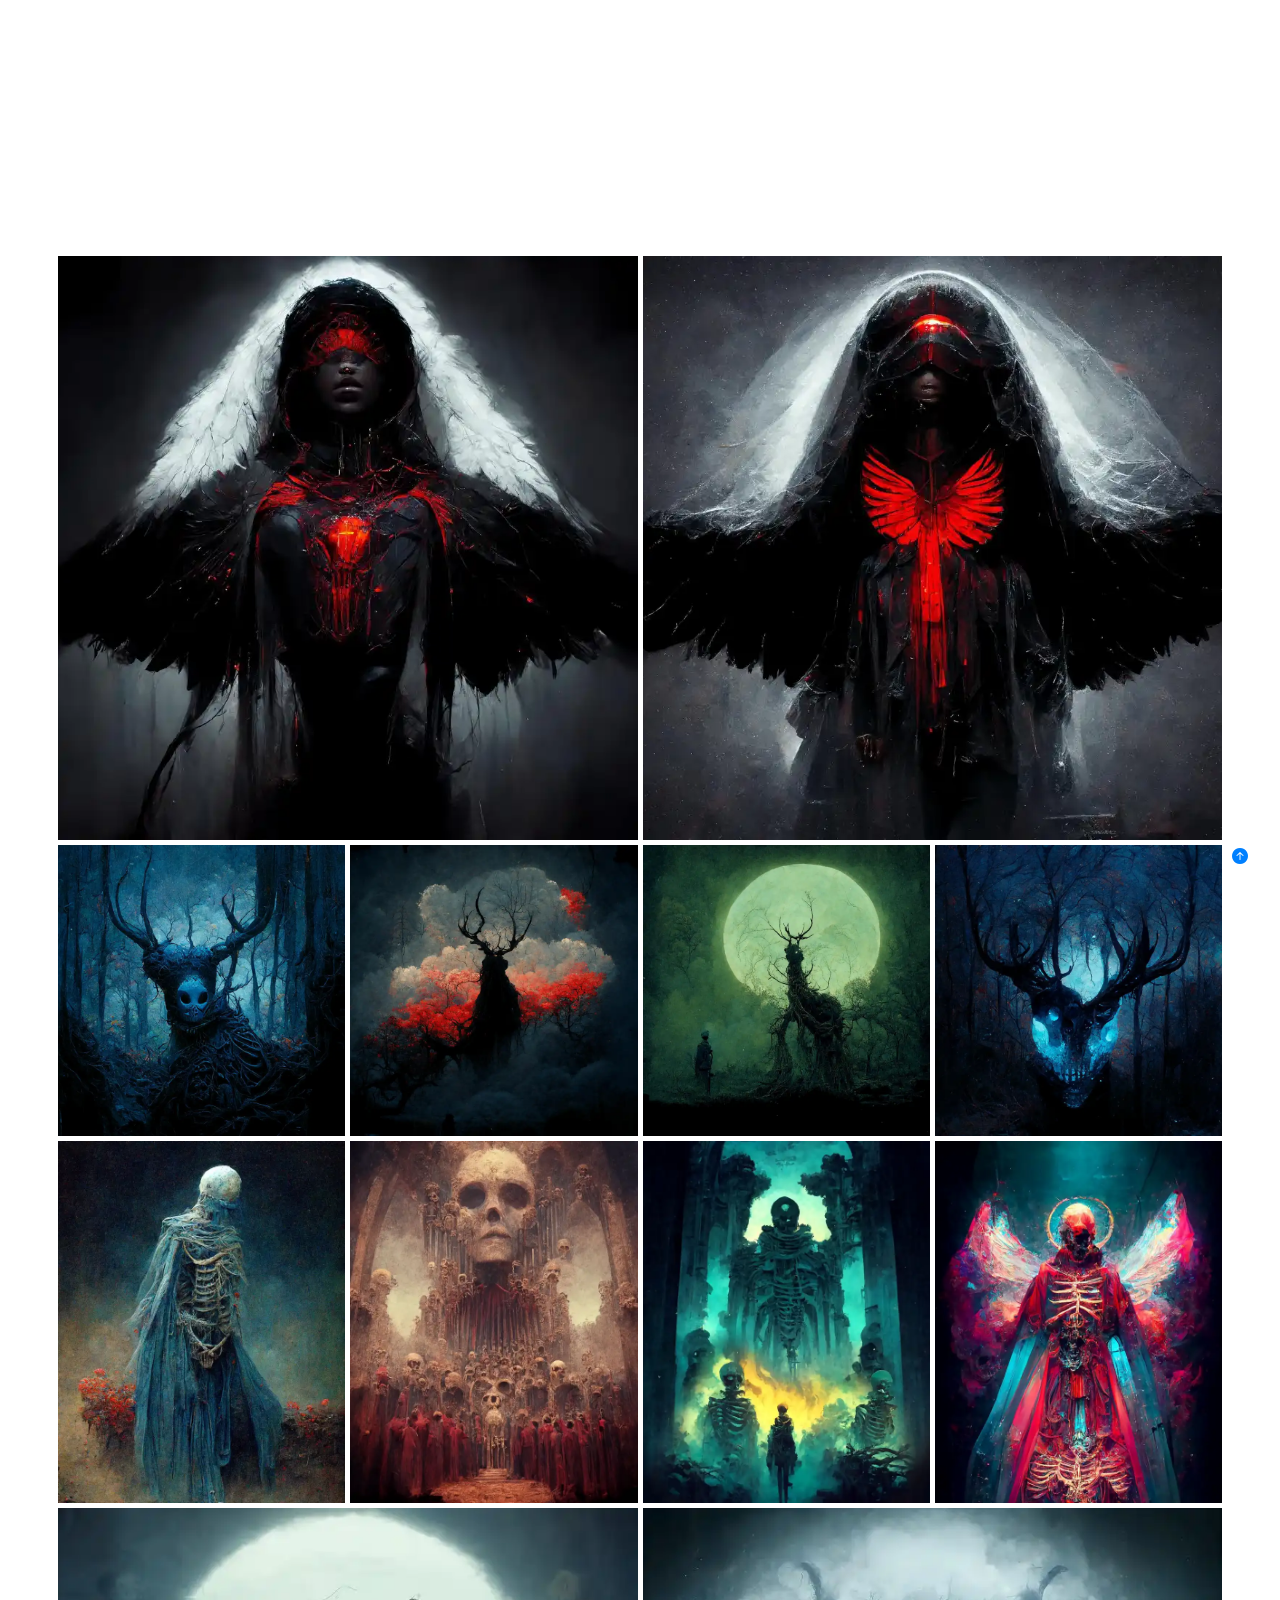
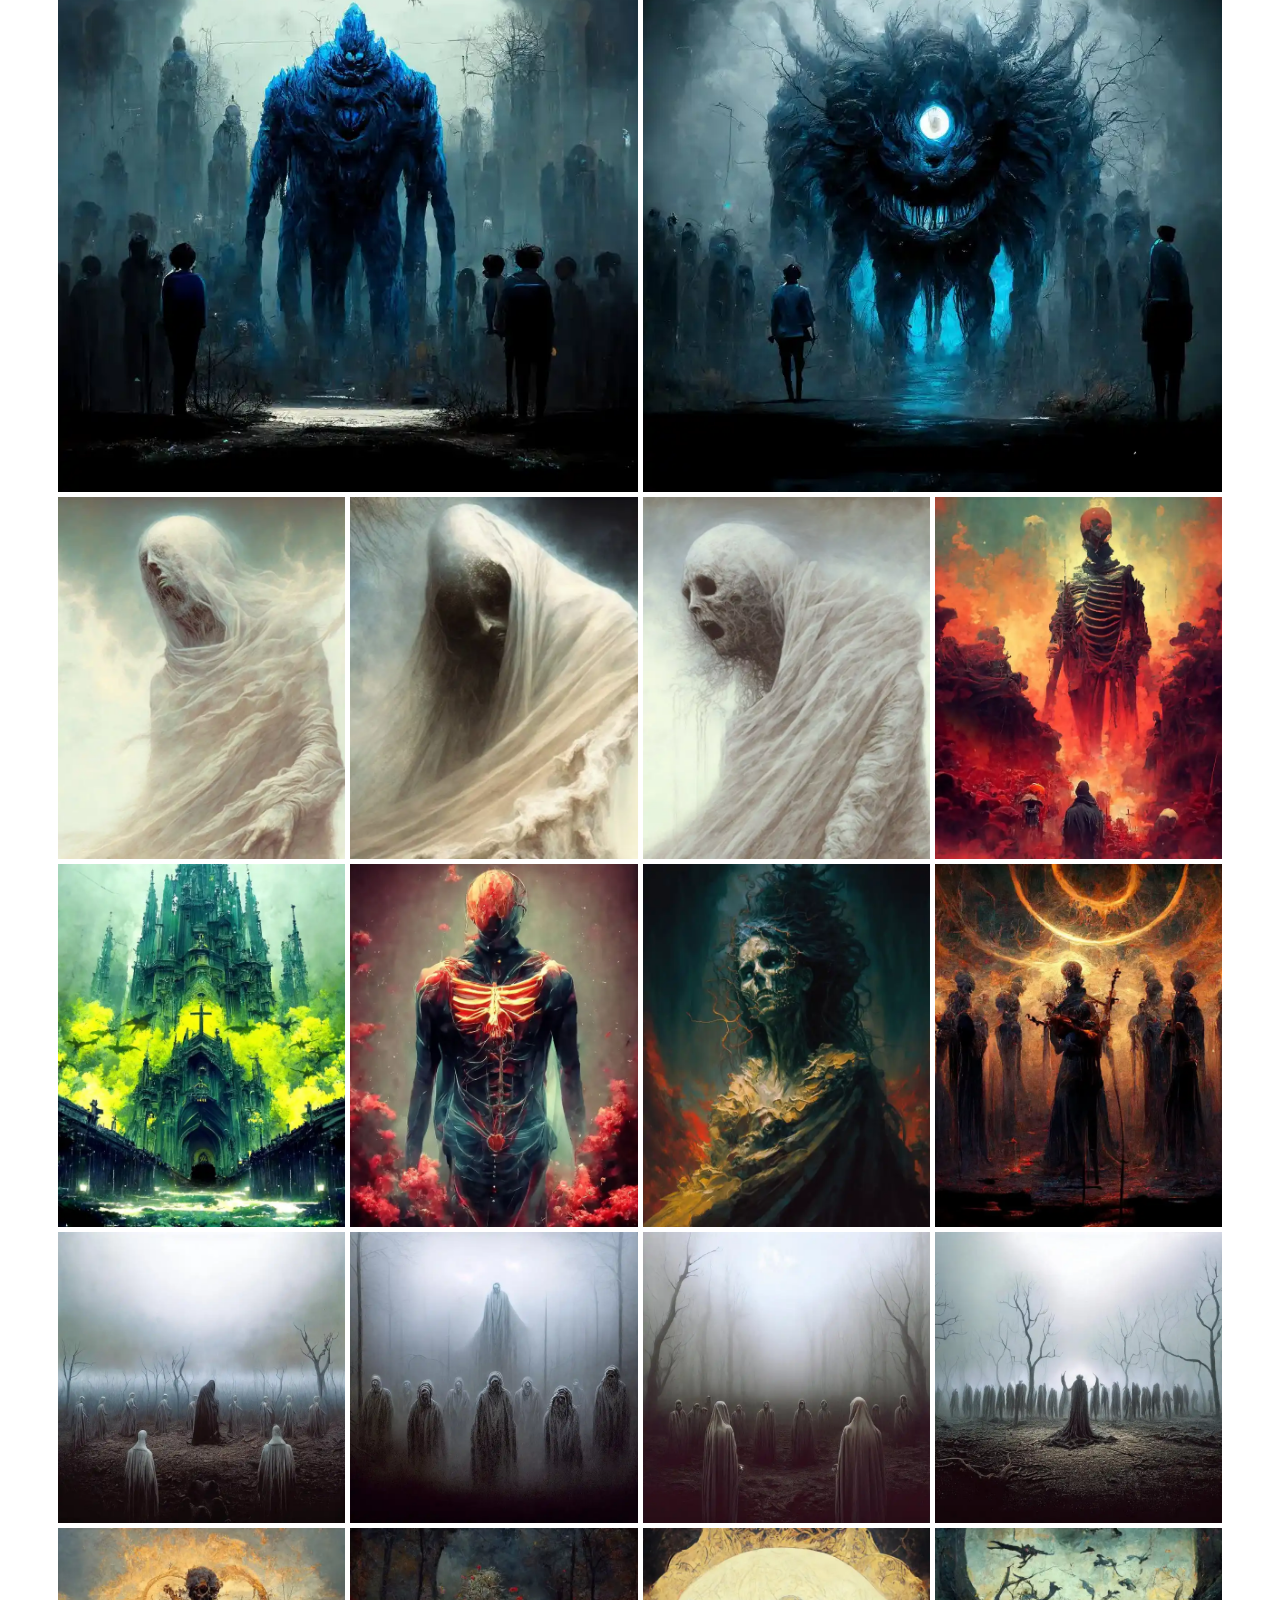
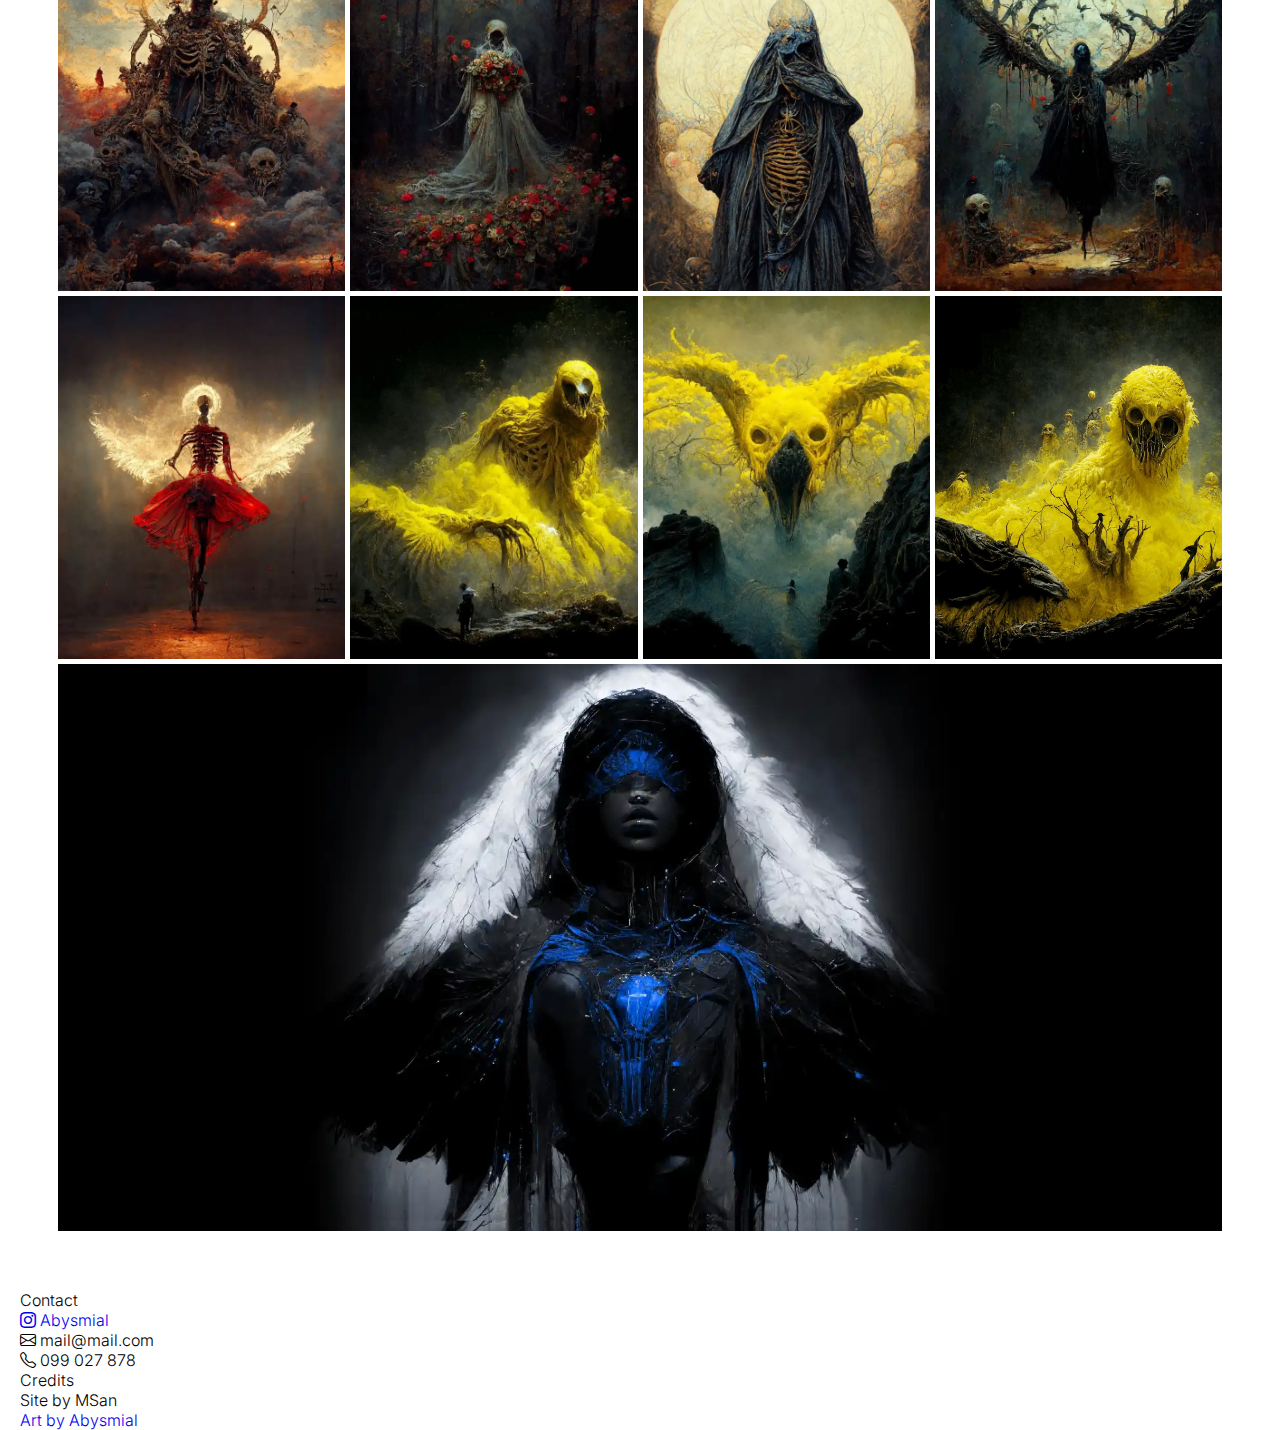
==== commit 4d354f2d: "pequeñas correcciones en index cambios en sections, mains y un par de ids" ====
--- a/pages/gallery.html
+++ b/pages/gallery.html
@@ -59,118 +59,110 @@
         </div>
     </nav>
     <!--fin navbar-->
+    <!--galeria en css grid -->
+    <main class="contenedor-galeria" id="gallery-full">
+        <div class="grid-item">
+            <img class="c-image" src="../media/img/single/justice_1.webp" alt="justice 1">
+        </div>
+        <div class="grid-item">
+            <img class="c-image" src="../media/img/single/justice_2.webp" alt="justice 2">
+        </div>
+        <div class="grid-item">
+            <img class="c-image" src="../media/img/single/nightStag_3.webp" alt="night stag 3">
+        </div>
+        <div class="grid-item">
+            <img class="c-image" src="../media/img/single/nightStag_1.webp" alt="night stag 1">
+        </div>
+        <div class="grid-item">
+            <img class="c-image" src="../media/img/single/nightStag_2.webp" alt="night stag 2">
+        </div>
+        <div class="grid-item">
+            <img class="c-image" src="../media/img/single/nightStag_5.webp" alt="night stag 5">
+        </div>
+        <div class="grid-item">
+            <img class="c-image" src="../media/img/single/loneliness.webp" alt="loneliness">
+        </div>
+        <div class="grid-item">
+            <img class="c-image" src="../media/img/single/home.webp" alt="home">
+        </div>
+        <div class="grid-item">
+            <img class="c-image" src="../media/img/single/expanse.webp" alt="expanse">
+        </div>
+        <div class="grid-item">
+            <img class="c-image" src="../media/img/single/forgiveness.webp" alt="forgiveness">
+        </div>
+        <div class="grid-item">
+            <img class="c-image" src="../media/img/single/blueIcon_3.webp" alt="blue icon 3">
+        </div>
+        <div class="grid-item">
+            <img class="c-image" src="../media/img/single/blueIcon_1.webp" alt="blue icon 1">
+        </div>
+        <div class="grid-item">
+            <img class="c-image" src="../media/img/single/beyondThePale_1.webp" alt="the pale 1">
+        </div>
+        <div class="grid-item">
+            <img class="c-image" src="../media/img/single/beyondThePale_2.webp" alt="the pale 2">
+        </div>
+        <div class="grid-item">
+            <img class="c-image" src="../media/img/single/beyondThePale_3.webp" alt="the pale 3">
+        </div>
 
-    <section id="gallery">
-        <main class="contenedor-galeria">
-            <div class="grid-item">
-                <img class="c-image" src="../media/img/single/justice_1.webp" alt="justice 1">
-            </div>
-            <div class="grid-item">
-                <img class="c-image" src="../media/img/single/justice_2.webp" alt="justice 2">
-            </div>
-            <div class="grid-item">
-                <img class="c-image" src="../media/img/single/nightStag_3.webp" alt="night stag 3">
-            </div>
-            <div class="grid-item">
-                <img class="c-image" src="../media/img/single/nightStag_1.webp" alt="night stag 1">
-            </div>
-            <div class="grid-item">
-                <img class="c-image" src="../media/img/single/nightStag_2.webp" alt="night stag 2">
-            </div>
-            <div class="grid-item">
-                <img class="c-image" src="../media/img/single/nightStag_5.webp" alt="night stag 5">
-            </div>
-            <div class="grid-item">
-                <img class="c-image" src="../media/img/single/loneliness.webp" alt="loneliness">
-            </div>
-            <div class="grid-item">
-                <img class="c-image" src="../media/img/single/home.webp" alt="home">
-            </div>
-            <div class="grid-item">
-                <img class="c-image" src="../media/img/single/expanse.webp" alt="expanse">
-            </div>
-            <div class="grid-item">
-                <img class="c-image" src="../media/img/single/forgiveness.webp" alt="forgiveness">
-            </div>
-            <div class="grid-item">
-                <img class="c-image" src="../media/img/single/blueIcon_3.webp" alt="blue icon 3">
-            </div>
-            <div class="grid-item">
-                <img class="c-image" src="../media/img/single/blueIcon_1.webp" alt="blue icon 1">
-            </div>
-            <div class="grid-item">
-                <img class="c-image" src="../media/img/single/beyondThePale_1.webp" alt="the pale 1">
-            </div>
-            <div class="grid-item">
-                <img class="c-image" src="../media/img/single/beyondThePale_2.webp" alt="the pale 2">
-            </div>
-            <div class="grid-item">
-                <img class="c-image" src="../media/img/single/beyondThePale_3.webp" alt="the pale 3">
-            </div>
+        <div class="grid-item">
+            <img class="c-image" src="../media/img/single/iconOfSin.webp" alt="icon of sin">
+        </div>
+        <div class="grid-item">
+            <img class="c-image" src="../media/img/single/theCastle.webp" alt="the castle">
+        </div>
+        <div class="grid-item">
+            <img class="c-image" src="../media/img/single/vulnerability.webp" alt="vulnerability">
+        </div>
+        <div class="grid-item">
+            <img class="c-image" src="../media/img/single/decayingMemory.webp" alt="decaying memory">
+        </div>
+        <div class="grid-item">
+            <img class="c-image" src="../media/img/single/orchestra.webp" alt="orchesta">
+        </div>
+        <div class="grid-item">
+            <img class="c-image" src="../media/img/single/ceremonium_1.webp" alt="ceremonium 1">
+        </div>
+        <div class="grid-item">
+            <img class="c-image" src="../media/img/single/ceremonium_2.webp" alt="ceremonium 2">
+        </div>
+        <div class="grid-item">
+            <img class="c-image" src="../media/img/single/ceremonium_3.webp" alt="ceremonium 3">
+        </div>
+        <div class="grid-item">
+            <img class="c-image" src="../media/img/single/ceremonium_4.webp" alt="ceremonium 4">
+        </div>
+        <div class="grid-item">
+            <img class="c-image" src="../media/img/single/theLamentConfiguration.webp" alt="lament configuration">
+        </div>
+        <div class="grid-item">
+            <img class="c-image" src="../media/img/single/theBride.webp" alt="the BRIDE">
+        </div>
+        <div class="grid-item">
+            <img class="c-image" src="../media/img/single/sunGod.webp" alt="sun god">
+        </div>
+        <div class="grid-item">
+            <img class="c-image" src="../media/img/single/theFlock.webp" alt="the flock">
+        </div>
+        <div class="grid-item">
+            <img class="c-image" src="../media/img/single/grace.webp" alt="grace">
+        </div>
 
-            <div class="grid-item">
-                <img class="c-image" src="../media/img/single/iconOfSin.webp" alt="icon of sin">
-            </div>
-            <div class="grid-item">
-                <img class="c-image" src="../media/img/single/theCastle.webp" alt="the castle">
-            </div>
-            <div class="grid-item">
-                <img class="c-image" src="../media/img/single/vulnerability.webp" alt="vulnerability">
-            </div>
-            <div class="grid-item">
-                <img class="c-image" src="../media/img/single/decayingMemory.webp" alt="decaying memory">
-            </div>
-            <div class="grid-item">
-                <img class="c-image" src="../media/img/single/orchestra.webp" alt="orchesta">
-            </div>
-            <div class="grid-item">
-                <img class="c-image" src="../media/img/single/ceremonium_1.webp" alt="ceremonium 1">
-            </div>
-            <div class="grid-item">
-                <img class="c-image" src="../media/img/single/ceremonium_2.webp" alt="ceremonium 2">
-            </div>
-            <div class="grid-item">
-                <img class="c-image" src="../media/img/single/ceremonium_3.webp" alt="ceremonium 3">
-            </div>
-            <div class="grid-item">
-                <img class="c-image" src="../media/img/single/ceremonium_4.webp" alt="ceremonium 4">
-            </div>
-            <div class="grid-item">
-                <img class="c-image" src="../media/img/single/theLamentConfiguration.webp" alt="lament configuration">
-            </div>
-            <div class="grid-item">
-                <img class="c-image" src="../media/img/single/theBride.webp" alt="the BRIDE">
-            </div>
-            <div class="grid-item">
-                <img class="c-image" src="../media/img/single/sunGod.webp" alt="sun god">
-            </div>
-            <div class="grid-item">
-                <img class="c-image" src="../media/img/single/theFlock.webp" alt="the flock">
-            </div>
-            <div class="grid-item">
-                <img class="c-image" src="../media/img/single/grace.webp" alt="grace">
-            </div>
-
-            <div class="grid-item">
-                <img class="c-image" src="../media/img/single/inconscinece_1.webp" alt="inconscience 1">
-            </div>
-            <div class="grid-item">
-                <img class="c-image" src="../media/img/single/inconscinece_2.webp" alt="inconscience 2">
-            </div>
-            <div class="grid-item">
-                <img class="c-image" src="../media/img/single/inconscinece_3.webp" alt="inconscience 3">
-            </div>
-            <div class="grid-item">
-                <img class="c-image" src="../media/img/single/principal.webp" alt="principal">
-            </div>
-        </main>
-    </section>
-
-
-
-
-
-
+        <div class="grid-item">
+            <img class="c-image" src="../media/img/single/inconscinece_1.webp" alt="inconscience 1">
+        </div>
+        <div class="grid-item">
+            <img class="c-image" src="../media/img/single/inconscinece_2.webp" alt="inconscience 2">
+        </div>
+        <div class="grid-item">
+            <img class="c-image" src="../media/img/single/inconscinece_3.webp" alt="inconscience 3">
+        </div>
+        <div class="grid-item">
+            <img class="c-image" src="../media/img/single/principal.webp" alt="principal">
+        </div>
+    </main>
 
     <footer class="container-fluid justify-content-center d-flex bg-black text-white p-5">
         <div class="row mx-auto">
